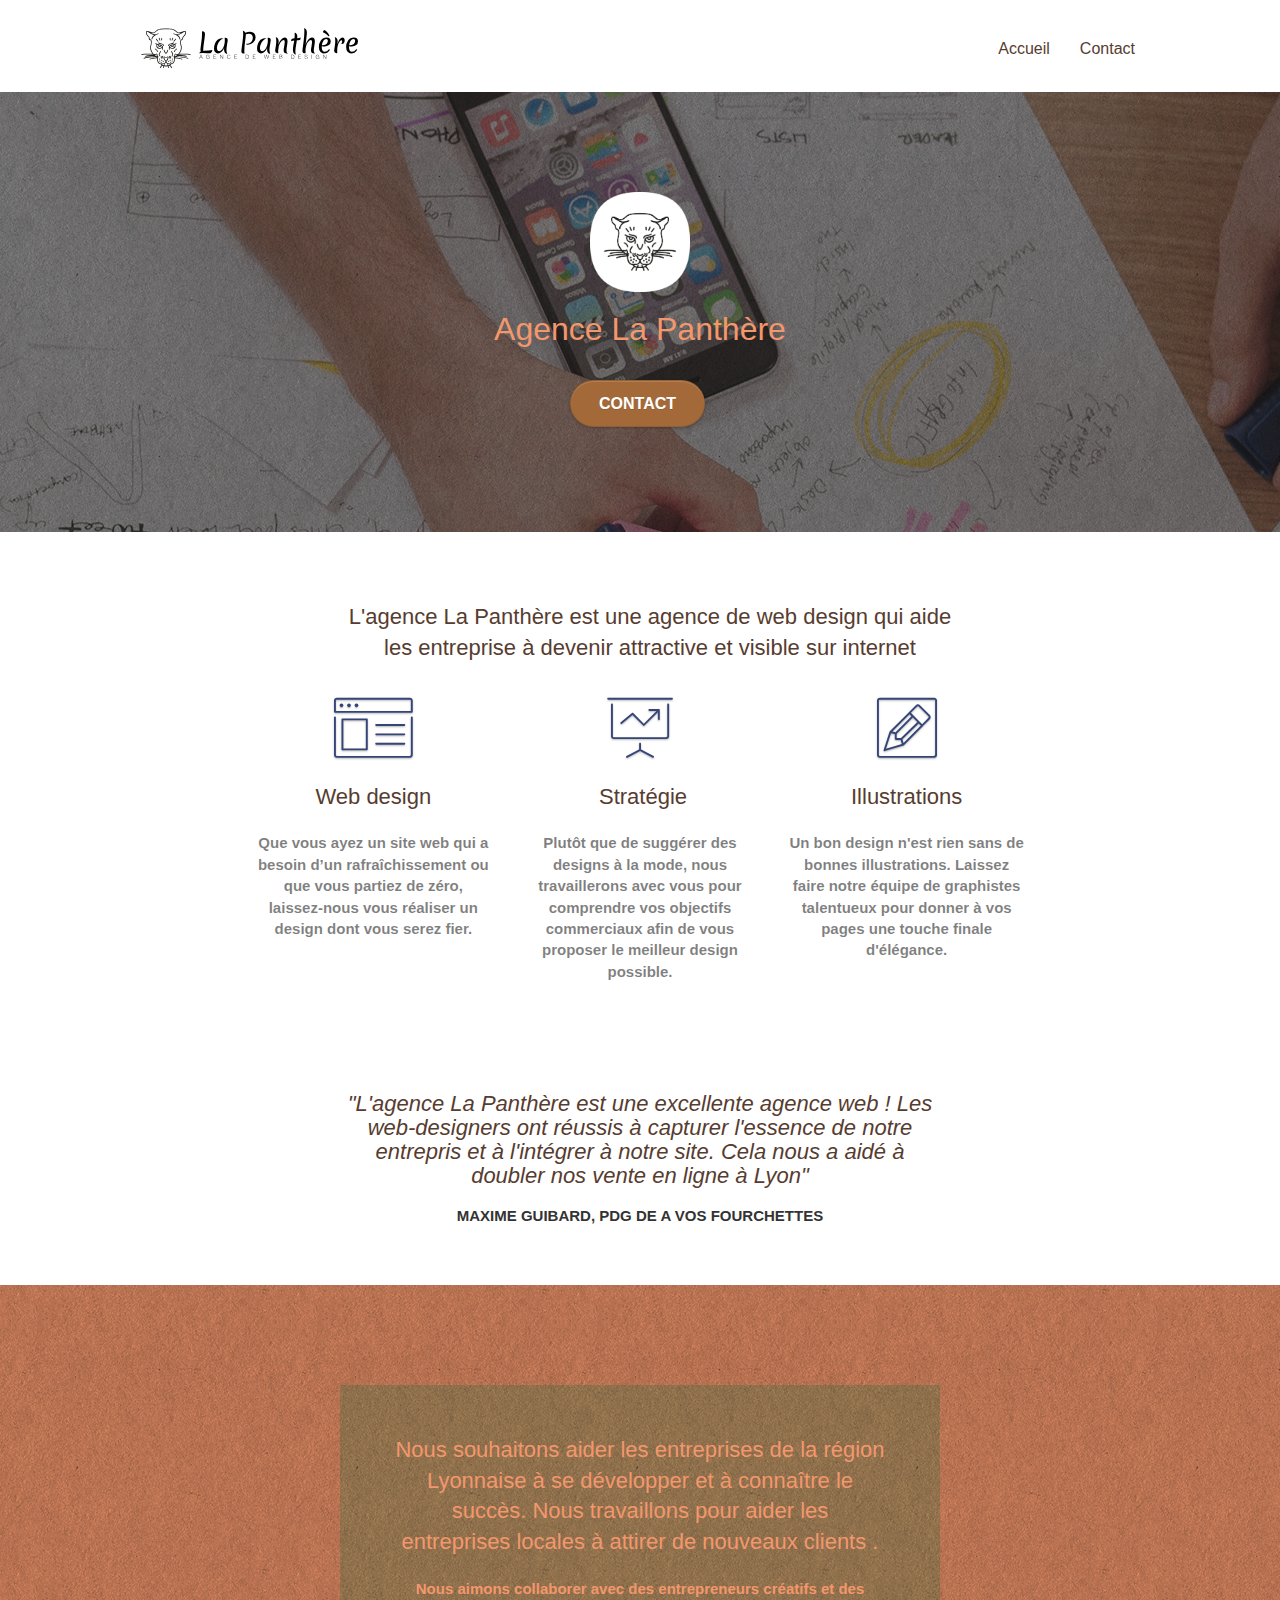
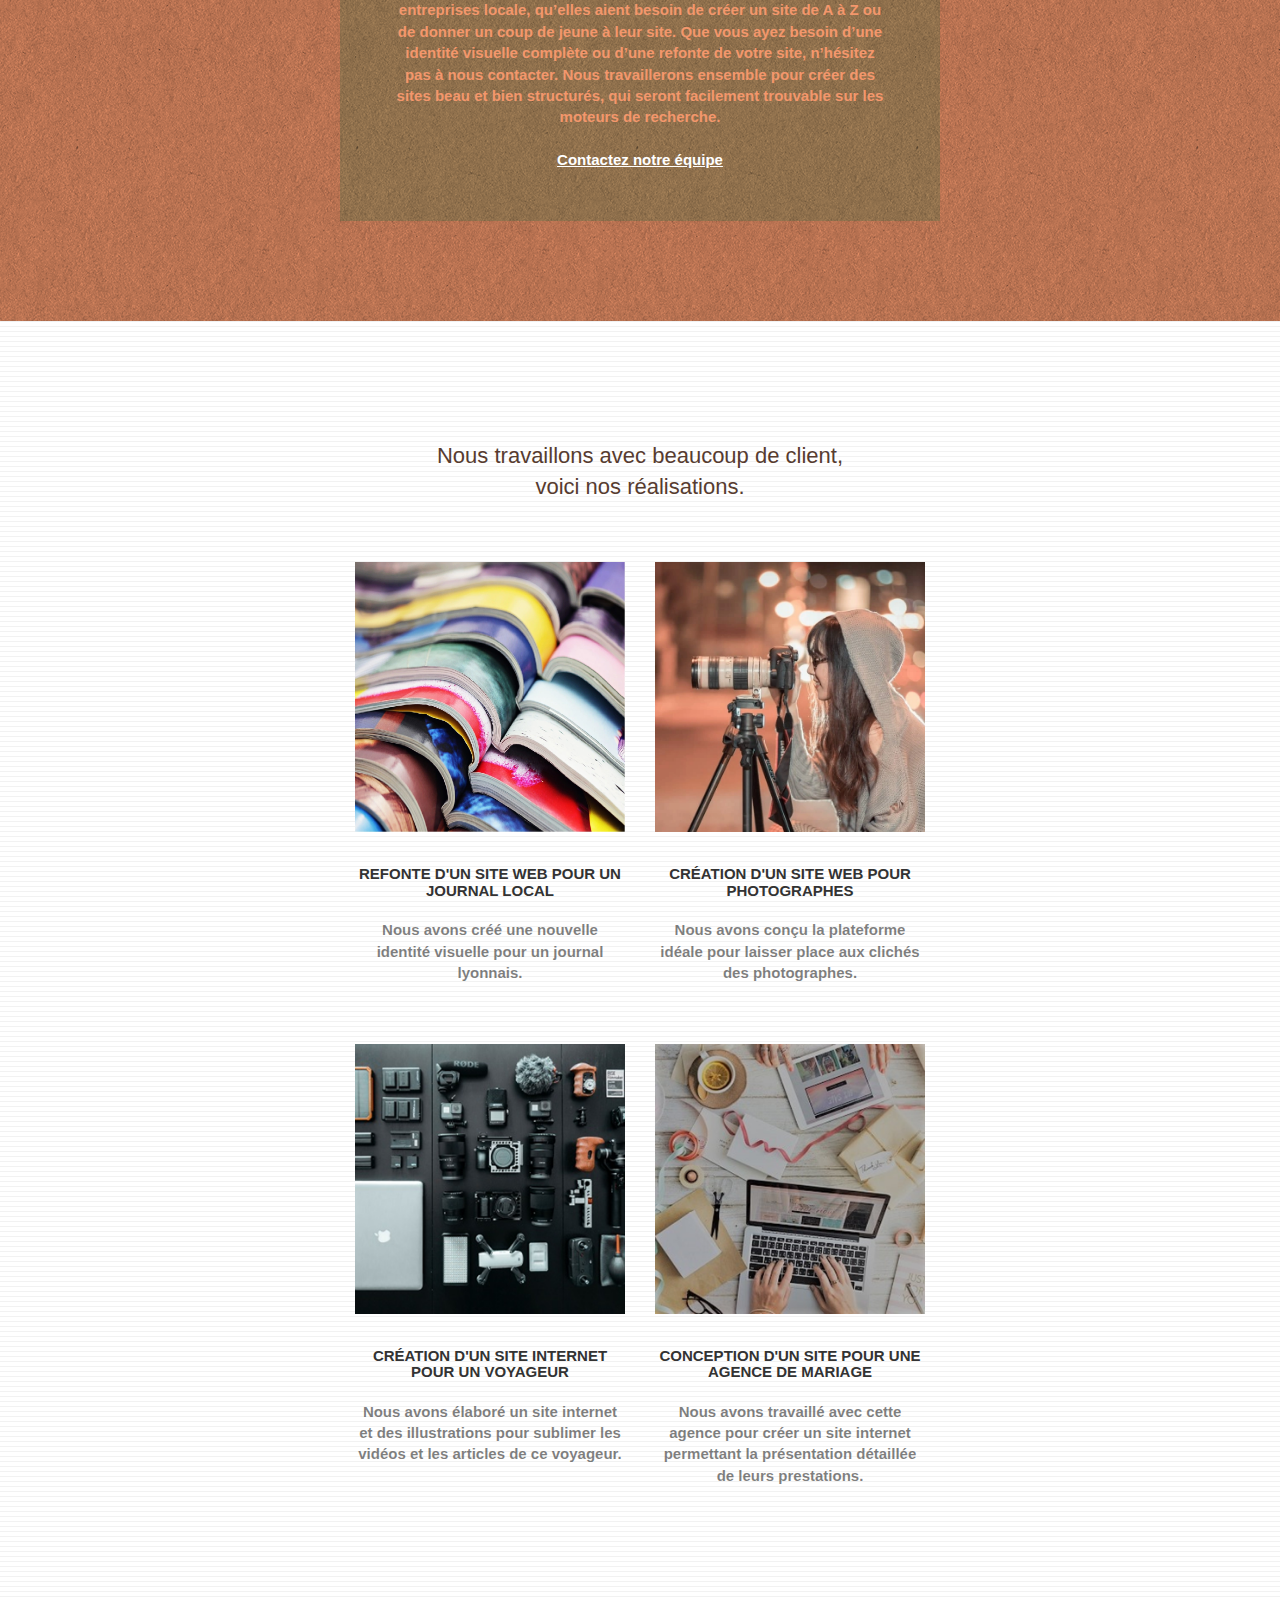
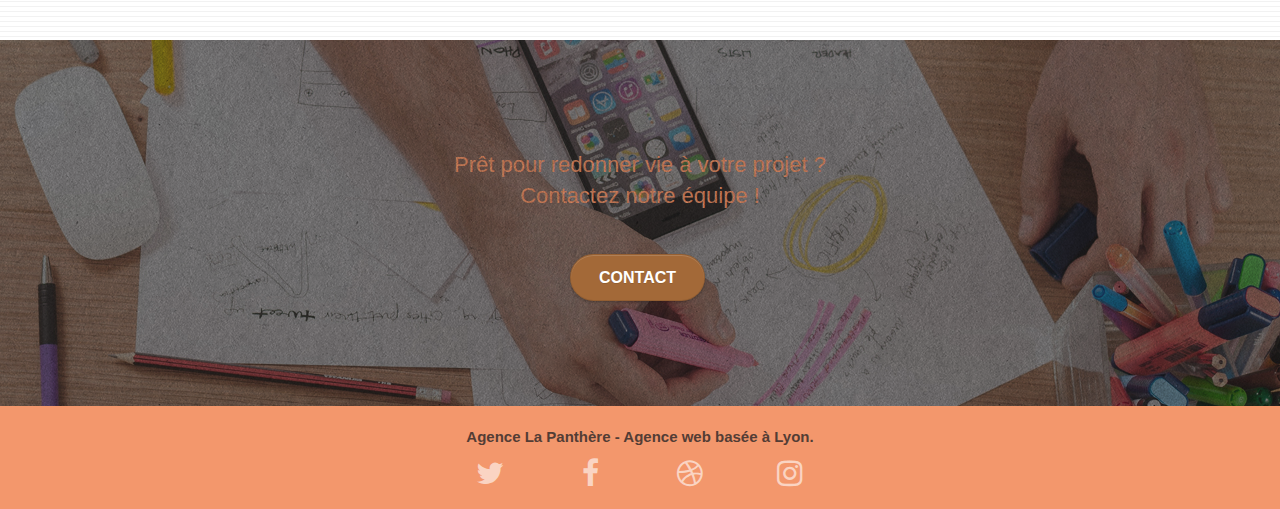
==== index.html @ 80988059 "first commit" ====
<!doctype html>
<html lang="fr">
<head>
    <meta charset="utf-8">
    <meta name="description" content="Nous somme une agence de web-design qui aide les entreprises à devenir attractive et visible sur Internet">
    <meta name="viewport" content="width=device-width, initial-scale=1.0, viewport-fit=cover">
    <link rel="shortcut icon" type="image/png" href="favicon.jpg">
    
	<link rel="stylesheet" type="text/css" href="./css/bootstrap.css">
	<link rel="stylesheet" type="text/css" href="style.min.css">
	<link rel="stylesheet" type="text/css" href="./css/font-awesome.min.css">
	<link rel="stylesheet" type="text/css" href="./css/et-line.css">
	
    
	<script src="./js/bootstrap.js"></script>
	<script src="./js/blocs.js"></script>
	<script src="./js/jquery.touchSwipe.js" defer></script>
	<script src="./js/gmaps.js"></script>

    <title>Page d'accueil</title>

    
<!-- Analytics -->
 
<!-- Analytics END -->
    
</head>
<body>
<!-- Principal conteneur -->
<div class="page-container">
    
<!-- bloc-0 -->
<nav>
<div class="bloc bgc-white l-bloc " id="bloc-0">
	<div class="container bloc-sm">

		<nav class="navbar row">
			<div class="navbar-header">
				<a class="navbar-brand" href="index.html"><img src="img/agence-la-panthere-monochrome.svg" alt="paris web design logo agence web meilleure agence" height="40" /></a>
				<button id="nav-toggle" type="button" class="ui-navbar-toggle navbar-toggle" data-toggle="collapse" data-target=".navbar-1">
					<span class="sr-only">Toggle navigation</span><span class="icon-bar"></span><span class="icon-bar"></span><span class="icon-bar"></span>
				</button>
			</div>
			<div class="collapse navbar-collapse navbar-1 special-dropdown-nav">
				<ul class="site-navigation nav navbar-nav">
					<li>
						<a href="index.html">Accueil</a>
					</li>
					<li>
					</li>
					<li>
						<a href="page2.html"> Contact </a>
					</li>
				</ul>
			</div>
		</nav>
	</div>
</div>
</nav>
<!-- bloc-0 END -->

<!-- bloc-1-presentation -->
<main>
	<header>
<div class="bloc bgc-dark-slate-blue bg-banniere d-bloc bg-t-edge bloc-bg-texture texture-paper b-parallax" id="bloc-1-hero">
	<div class="container bloc-lg">
		<div class="row tight-width-whitespace">
			<div class="col-sm-12">
				<img src="img/logo.png" class="center-block image-resize-mode" width="100" alt="Agence La Panthère, agence web paris, création logo paris" />
				<h1 class="text-center hero-bloc-text tc-white ">
					Agence La Panthère
				</h1>
				<div class="text-center">
					<a href="page2.html" class="btn btn-lg btn-clean btn-rd cta-hero btn-atomic-tangerine" id="cta-hero">Contact</a>
				</div>
			</div>
		</div>
	</div>
</div>
	</header>
<!-- bloc-1-presentation END -->

<!-- bloc-2-services -->
<section>
<div class="bloc bgc-white l-bloc" id="bloc-2-services">
	<div class="container bloc-md">
		<div class="row">
			<div class="col-sm-12 text-center">
				<h2 class="center"> L'agence La Panthère est une agence de web design qui aide <br> les entreprise à devenir attractive et visible sur internet</h2>
			</div>
		</div>
		<div class="row voffset-lg med-width-whitespace">
			<div class="col-sm-4">
				<div class="text-center">
					<span class="et-icon-browser sm-shadow icon-dark-slate-blue icons icon-lg"></span>
				</div>
				<h2 class="mg-md text-center">
					Web design
				</h2>
				<p class="text-center ">
					Que vous ayez un site web qui a besoin d&rsquo;un rafraîchissement ou que vous partiez de zéro, laissez-nous vous réaliser un design dont vous serez fier.
				</p>
			</div>
			<div class="col-sm-4">
				<div class="text-center">
					<span class="et-icon-presentation sm-shadow icon-dark-slate-blue icons icon-lg"></span>
				</div>
				<h2 class="mg-md text-center">
					&nbsp;Stratégie
				</h2>
				<p class="text-center ">
					Plutôt que de suggérer des designs à la mode, nous travaillerons avec vous pour comprendre vos objectifs commerciaux afin de vous proposer le meilleur design possible.<br>
				</p>
			</div>
			<div class="col-sm-4">
				<div class="text-center">
					<span class="et-icon-edit sm-shadow icon-dark-slate-blue icons icon-lg"></span>
				</div>
				<h2 class="mg-md text-center">
					Illustrations
				</h2>
				<p class="text-center ">
					Un bon design n'est rien sans de bonnes illustrations. Laissez faire notre équipe de graphistes talentueux pour donner à vos pages une touche finale d'élégance.
				</p>
			</div>
		</div>
		<div class="row voffset-lg voffset">
			<div class="col-xs-12 col-md-8 col-md-offset-2 text-center">
				<h2 class="italique"> "L'agence La Panthère est une excellente agence web ! Les <br> web-designers ont réussis à capturer l'essence de notre <br> entrepris et à l'intégrer à notre site. Cela nous a aidé à <br> doubler nos vente en ligne à Lyon" </h2>
				<h3> Maxime Guibard, PDG de A vos fourchettes</h3>

			</div>
		</div>
	</div>
</div>
</section>
<!-- bloc-2-services END -->

<!-- bloc-3-what-i-do -->
<section>
<div class="bloc tc-white bgc-atomic-tangerine bg-presentation d-bloc bloc-bg-texture texture-paper b-parallax" id="bloc-3-what-i-do">
	<div class="container bloc-lg">
		<div class="row tight-width-whitespace black-background">
			<div class="col-sm-12">
				<h2 class="mg-md text-center tc-white">
					Nous souhaitons aider les entreprises de la région Lyonnaise à se développer et à connaître le succès. Nous travaillons pour aider les entreprises locales à attirer de nouveaux clients .<br>
				</h2>
				<p class="text-center white">
					Nous aimons collaborer avec des entrepreneurs créatifs et des entreprises locale, qu’elles aient besoin de créer un site de A à Z ou de donner un coup de jeune à leur site. Que vous ayez besoin d’une identité visuelle complète ou d’une refonte de votre site, n’hésitez pas à nous contacter. Nous travaillerons ensemble pour créer des sites beau et bien structurés, qui seront facilement trouvable sur les moteurs de recherche. <br><br><a class="ltc-white bold-link" href="page2.html">Contactez notre équipe</a><br>
				</p>
			</div>
		</div>
	</div>
</div>
</section>
<!-- bloc-3-what-i-do END -->

<!-- bloc-4-portfolio -->
<section>
<div class="bloc bgc-white bg-lines-h2-bg bg-repeat l-bloc" id="bloc-4-portfolio">
	<div class="container bloc-lg">
		<div class="row">
			<div class="col-sm-12 text-center">
				<h2> Nous travaillons avec beaucoup de client, <br> voici nos réalisations.</h2>
			</div>
		</div>
		<div class="row tight-width-whitespace portfolio-row">
			<div class="col-sm-6">
				<a href="#" data-lightbox="img\webp\1.webp" data-gallery-id="gallery-1" data-caption="Refonte d'un site web pour un journal local" data-frame="snapshot-lb"><img src="img\webp\1.webp" alt="paris web design logo agence web meilleure agence et refonte site web journal" class="img-responsive portfolio-thumb" /></a>
				<h3 class="mg-md text-center">
					Refonte d'un site web pour un journal local
				</h3>
				<p class="text-center">
					Nous avons créé une nouvelle identité visuelle pour un journal lyonnais.
				</p>
			</div>
			<div class="col-sm-6">
				<a href="#" data-lightbox="img\webp\2.webp" data-gallery-id="gallery-1" data-caption="Création d'un site web pour photographes" data-frame="snapshot-lb"><img src="img\webp\2.webp" class="img-responsive portfolio-thumb" alt="paris web design logo agence web meilleure agence, Création d'un site web pour photographes" /></a>
				<h3 class="mg-md text-center">
					Création d'un site web pour photographes
				</h3>
				<p class="text-center">
					Nous avons conçu la plateforme idéale pour laisser place aux clichés des photographes.
				</p>
			</div>
		</div>
		<div class="row tight-width-whitespace portfolio-row">
			<div class="col-sm-6">
				<a href="#" data-lightbox="img\webp\3.webp" data-gallery-id="gallery-1" data-caption="Création d'un site internet pour un voyageur" data-frame="snapshot-lb"><img src="img\webp\3.webp" class="img-responsive portfolio-thumb" alt="paris web design logo agence web meilleure agence, Création d'un site web pour voyageur"/></a>
				<h3 class="mg-md text-center">
					Création d'un site internet pour un voyageur
				</h3>
				<p class="text-center">
					Nous avons élaboré un site internet et des illustrations pour sublimer les vidéos et les articles de ce voyageur.
				</p>
			</div>
			<div class="col-sm-6">
				<a href="#" data-lightbox="img\webp\4.webp" data-gallery-id="gallery-1" data-caption="Conception d'un site pour une agence de mariage" data-frame="snapshot-lb"><img src="img\webp\4.webp" class="img-responsive portfolio-thumb" alt="paris web design logo agence web meilleure agence, Création d'un site web pour agence de mariage" /></a>
				<h3 class="mg-md text-center">
					Conception d'un site pour une agence de mariage
				</h3>
				<p class="text-center">
					Nous avons travaillé avec cette agence pour créer un site internet permettant la présentation détaillée de leurs prestations.
				</p>
			</div>
		</div>
	</div>
</div>
</section>
<!-- bloc-4-portfolio END -->

<!-- bloc-5-cta -->
<section>
<div class="bloc bgc-dark-slate-blue bg-banniere d-bloc bloc-bg-texture texture-paper" id="bloc-5-cta">
	<div class="container bloc-lg">
		<div class="row">
			<h2 class="mg-md text-center tc-white">
				Prêt pour redonner vie à votre projet ?<br>Contactez notre équipe !
			</h2>
			<div class="col-sm-12 text-center">
				<a href="page2.html" class="btn btn-atomic-tangerine btn-clean btn-rd btn-lg cta-hero">Contact</a>
			</div>
		</div>
	</div>
</div>
</section>
</main>
<!-- bloc-5-cta END -->

<!-- Footer - bloc-8 -->
<footer>
<div class="bloc bgc-atomic-tangerine d-bloc" id="bloc-8">
	<div class="container bloc-sm">
		<div class="row">
			<div class="col-sm-12">
				<p class="text-center opium">
					Agence La Panthère - Agence web basée à Lyon.<br>
				</p>
				<div class="row row-no-gutters social">
					<div class="col-sm-3">
						<div class="text-center">
							<a class="social" aria-label="Rejoignez nous sur Twitter" href="index.html"><span class="fa fa-twitter icon-md"> </span></a>
						</div>
					</div>
					<div class="col-sm-3">
						<div class="text-center">
							<a class="social" aria-label="Rejoignez nous sur Facebook" href="index.html"><span class="fa fa-facebook icon-md"> </span></a>
						</div>
					</div>
					<div class="col-sm-3">
						<div class="text-center">
							<a class="social" aria-label="Rejoignez nous sur Dribble" href="index.html"><span class="fa fa-dribbble icon-md"></span></a>
						</div>
					</div>
					<div class="col-sm-3">
						<div class="text-center">
							<a class="social" aria-label="Rejoignez nous sur Instagram" href="index.html"><span class="fa fa-instagram icon-md"></span></a>

						</div>
					</div>
				</div>

			</div>
		</div>
	</div>
</div>
</footer>
<!-- Footer - bloc-8 END -->

</div>
<!-- Principal conteneur END -->
    

</body>
</html>
---- style.min.css ----
::placeholder{color:#000;padding-top:5px}body{margin:0;padding:0;background:#fff;overflow-x:hidden;-webkit-font-smoothing:antialiased;-moz-osx-font-smoothing:grayscale}a,button{transition:all .3s ease-in-out;outline:0!important}a:hover{text-decoration:none;cursor:pointer}#page-loading-blocs-notifaction{position:fixed;top:0;bottom:0;width:100%;z-index:100000;background:#fff url("img/pageload-spinner.gif") no-repeat center center}.italique{font-style:italic;line-height:2.4rem}.bloc{width:100%;clear:both;background:50% 50% no-repeat;padding:0 50px;-webkit-background-size:cover;-moz-background-size:cover;-o-background-size:cover;background-size:cover;position:relative}.bloc .container{padding-left:0;padding-right:0}.bloc-lg{padding:100px 50px}.bloc-md{padding:50px}.bloc-sm{padding:20px 50px}.bg-b-edge,.bg-bl-edge,.bg-br-edge,.bg-center,.bg-l-edge,.bg-r-edge,.bg-repeat,.bg-t-edge,.bg-tl-edge,.bg-tr-edge{-webkit-background-size:auto!important;-moz-background-size:auto!important;-o-background-size:auto!important;background-size:auto!important}.bg-repeat{background:repeat}.bg-t-edge{background:top no-repeat}.bloc-bg-texture::before{content:"";background-size:2px 2px;position:absolute;top:0;bottom:0;left:0;right:0}.texture-paper::before{background:url("img/texture-paper.png");background-size:280px 280px}.b-parallax{background-attachment:fixed}.d-bloc{color:rgba(255,255,255,.7)}.d-bloc button:hover{color:rgba(255,255,255,.9)}.d-bloc .icon-round,.d-bloc .icon-rounded,.d-bloc .icon-semi-rounded-a,.d-bloc .icon-semi-rounded-b,.d-bloc .icon-square{border-color:rgba(255,255,255,.9)}.d-bloc .divider-h span{border-color:rgba(255,255,255,.2)}.d-bloc .a-btn,.d-bloc .navbar a,.d-bloc .navbar-brand,.d-bloc a .icon-lg,.d-bloc a .icon-md,.d-bloc a .icon-sm,.d-bloc a .icon-xl,.d-bloc h1 a,.d-bloc h2 a,.d-bloc h3 a,.d-bloc h4 a,.d-bloc h5 a,.d-bloc h6 a,.d-bloc p a{color:rgba(255,255,255,.6)}.d-bloc .a-btn:hover,.d-bloc .navbar a:hover,.d-bloc .navbar-brand:hover,.d-bloc a:hover .icon-lg,.d-bloc a:hover .icon-md,.d-bloc a:hover .icon-sm,.d-bloc a:hover .icon-xl,.d-bloc h1 a:hover,.d-bloc h2 a:hover,.d-bloc h3 a:hover,.d-bloc h4 a:hover,.d-bloc h5 a:hover,.d-bloc h6 a:hover,.d-bloc p a:hover{color:#fff}.d-bloc .navbar-toggle .icon-bar{background:#fff}.d-bloc .btn-wire,.d-bloc .btn-wire:hover{color:#fff;border-color:#fff}.d-bloc .panel{color:rgba(0,0,0,.5)}.d-bloc .panel button:hover{color:rgba(0,0,0,.7)}.d-bloc .panel icon{border-color:rgba(0,0,0,.7)}.d-bloc .panel .divider-h span{border-color:rgba(0,0,0,.1)}.d-bloc .panel .a-btn{color:rgba(0,0,0,.6)}.d-bloc .panel .a-btn:hover{color:#000}.d-bloc .panel .btn-wire,.d-bloc .panel .btn-wire:hover{color:rgba(0,0,0,.7);border-color:rgba(0,0,0,.3)}.d-bloc .panel,.l-bloc{color:rgba(0,0,0,.5)}.d-bloc .panel button:hover,.l-bloc button:hover{color:rgba(0,0,0,.7)}.l-bloc .icon-round,.l-bloc .icon-rounded,.l-bloc .icon-semi-rounded-a,.l-bloc .icon-semi-rounded-b,.l-bloc .icon-square{border-color:rgba(0,0,0,.7)}.d-bloc .panel .divider-h span,.l-bloc .divider-h span{border-color:rgba(0,0,0,.1)}.d-bloc .panel .a-btn,.l-bloc .a-btn,.l-bloc .navbar a,.l-bloc .navbar-brand,.l-bloc a .icon-lg,.l-bloc a .icon-md,.l-bloc a .icon-sm,.l-bloc a .icon-xl,.l-bloc h1 a,.l-bloc h2 a,.l-bloc h3 a,.l-bloc h4 a,.l-bloc h5 a,.l-bloc h6 a,.l-bloc p a{color:rgba(0,0,0,.6)}.d-bloc .panel .a-btn:hover,.l-bloc .a-btn:hover,.l-bloc .navbar a:hover,.l-bloc .navbar-brand:hover,.l-bloc a:hover .icon-lg,.l-bloc a:hover .icon-md,.l-bloc a:hover .icon-sm,.l-bloc a:hover .icon-xl,.l-bloc h1 a:hover,.l-bloc h2 a:hover,.l-bloc h3 a:hover,.l-bloc h4 a:hover,.l-bloc h5 a:hover,.l-bloc h6 a:hover,.l-bloc p a:hover{color:#000}.l-bloc .navbar-toggle .icon-bar{color:rgba(0,0,0,.6)}.d-bloc .panel .btn-wire,.d-bloc .panel .btn-wire:hover,.l-bloc .btn-wire,.l-bloc .btn-wire:hover{color:rgba(0,0,0,.7);border-color:rgba(0,0,0,.3)}.voffset{margin-top:30px}.voffset-lg{margin-top:80px}.row-no-gutters{margin-right:0;margin-left:0}.row.row-no-gutters>[class*=" col-"],.row.row-no-gutters>[class^=col-]{padding-right:0;padding-left:0}#bloc-1-hero h1{font-size:32px}.navbar{margin-bottom:0;z-index:1}.navbar-brand{height:auto;padding:3px 15px;font-size:25px;font-weight:400;font-weight:600;line-height:44px}.navbar-brand img{max-height:200px;margin:0 5px 0 0;display:inline}.navbar-brand img[src$=svg]{min-width:100px}.nav-center .navbar-brand img{margin:0}.navbar .nav{padding-top:2px;margin-right:-16px;float:right;z-index:1}.nav>li{float:left;margin-top:4px;font-size:16px}.navbar-nav .open .dropdown-menu>li>a{text-align:inherit}.nav>li a:focus,.nav>li a:hover{background:0 0}.navbar-toggle{margin:10px 10px 0 0;border:0}.navbar-toggle:hover{background:0 0!important}.navbar-toggle .icon-bar{background-color:rgba(0,0,0,.5);width:26px}.nav-invert .navbar .nav{float:left}.nav-invert .navbar-brand,.nav-invert .navbar-header{float:right;position:relative;z-index:2}@media (min-width:768px){.site-navigation{position:absolute;top:50%;right:20px;transform:translate(0,-50%);-webkit-transform:translateY(-50%)}.nav>li .dropdown-menu a,.nav>li .dropdown-menu a:hover{color:#484848}.nav-invert .site-navigation{left:0;right:0}.nav-center{text-align:center}.nav-center .navbar-header{width:100%}.nav-center .nav>li,.nav-center .navbar-brand,.nav-center .navbar-header{float:none;display:inline-block}.nav-center .site-navigation{position:relative;width:100%;right:0;margin-right:0;margin-top:20px}.nav-center.mini-nav .navbar-toggle{float:none;margin:10px auto 0}}.nav>li>.dropdown a{background:0 0!important;display:block;padding:14px 15px}nav .caret{margin:0 5px}.dropdown-menu .dropdown-menu{top:-8px;left:100%}.dropdown-menu .dropmenu-flow-right{top:100%;left:0;margin-left:-1px;border-top-left-radius:0;border-top-right-radius:0}.dropdown-menu .dropdown span{border:4px solid #000;border-top-color:transparent;border-right-color:transparent;border-bottom-color:transparent;margin:6px -5px 0 0!important;float:right}.mg-md{margin-top:10px;margin-bottom:20px}.mg-lg{margin-top:10px;margin-bottom:40px}.btn{margin:0 5px 5px 0}.btn.pull-right{margin:0 0 5px 5px}.btn-d,.btn-d:focus,.btn-d:hover{color:#fff;background:rgba(0,0,0,.3)}button{outline:0!important}.btn-rd{border-radius:40px}.btn-clean{border:1px solid rgba(0,0,0,.08);border-bottom-color:rgba(0,0,0,.1);text-shadow:0 1px 0 rgba(0,0,1,.1);box-shadow:0 1px 3px rgba(0,0,1,.25),inset 0 1px 0 0 rgba(255,255,255,.15)}.icon-md{font-size:30px!important}.icon-lg{font-size:60px!important}.sm-shadow{text-shadow:0 1px 2px rgba(0,0,0,.3)}.panel-sq,.panel-sq .panel-footer,.panel-sq .panel-heading{border-radius:0}.panel-rd{border-radius:30px}.panel-rd .panel-heading{border-radius:29px 29px 0 0}.panel-rd .panel-footer{border-radius:0 0 29px 29px}.form-control{border-color:rgba(0,0,0,.1);box-shadow:none}.scrollToTop{width:40px;height:40px;position:fixed;bottom:20px;right:20px;opacity:0;z-index:500;transition:all .3s ease-in-out}.scrollToTop span{margin-top:6px}.showScrollTop{font-size:14px;opacity:1}a[data-lightbox]{position:relative;display:block;text-align:center}a[data-lightbox]:hover::before{content:"+";font-family:HelveticaNeue-Light,"Helvetica Neue Light","Helvetica Neue",Helvetica,Arial;font-size:32px;width:50px;height:50px;margin-left:-25px;border-radius:50%;background:rgba(0,0,0,.6);color:#fff;font-weight:100;z-index:1;position:absolute;top:50%;transform:translateY(-50%);-webkit-transform:translateY(-50%)}a[data-lightbox]:hover img{opacity:.6;-webkit-animation-fill-mode:none;animation-fill-mode:none}#lightbox-modal{display:flex;align-items:center}#lightbox-modal .modal-dialog{width:90%;max-width:900px;margin:0 auto 0}#lightbox-modal .modal-dialog img{max-height:90vh;margin:0 auto}.lightbox-caption{padding:20px;color:#fff;background:rgba(0,0,0,.5);position:absolute;left:15px;right:15px;bottom:5px}.close-lightbox{color:#fff;font-size:30px;position:absolute;top:20px;right:20px;z-index:20;background:rgba(0,0,0,.5);border:none;line-height:30px;padding:0 9px 5px;opacity:.3}.close-lightbox:hover,.next-lightbox:hover,.prev-lightbox:hover{opacity:1;color:#fff}.next-lightbox,.prev-lightbox{font-size:20px;color:rgba(255,255,255,.9);background:rgba(0,0,0,.5);transition:all .2s ease-in-out;position:absolute;top:45%;z-index:1;opacity:.4}.next-lightbox{padding:6px 8px 1px 13px;right:25px}.prev-lightbox{padding:6px 13px 1px 10px;left:25px}.snapshot-lb .modal-body{padding-bottom:45px}.snapshot-lb .lightbox-caption{padding:0;color:rgba(0,0,0,.5);background:0 0}.btn,a,h1,h2,h3,h4,h5,h6,label{font-family:helvetica;font-weight:400;color:#573c30!important}.container{max-width:1000px}.hero-bloc-text{font-size:38px}.hero-bloc-text-sub{font-size:36px}.statement-bloc-text{line-height:26px;font-style:italic;font-size:20px;text-align:center;font-weight:lighter;max-width:520px;margin:auto auto auto auto}p{font-size:1.5rem;font-weight:700}.center{display:block;text-align:center;margin-left:2rem}.tight-width-whitespace{max-width:600px;margin:auto auto auto auto}.h1{font-size:20px;font-family:"Open Sans"}.cta-hero{margin-top:22px;color:#fff!important;text-transform:uppercase;padding:12px 28px 12px 28px;font-size:16px;font-weight:700}.social{max-width:400px;margin:auto auto auto auto}h2{font-size:22px;line-height:1.4em}h3{font-size:15px;text-transform:uppercase;font-weight:700;color:#333!important}.med-width-whitespace{max-width:800px;margin:auto auto auto auto;box-shadow:0 0 0 #000}h1{color:#333!important}h4{color:#333!important}.icons{margin-bottom:14px;margin-top:24px}.opium{color:#533d35!important}.portfolio-thumb{margin-bottom:24px}.portfolio-row{margin-bottom:44px;margin-top:50px}.avatar{box-shadow:0 4px 9px rgba(0,0,0,.3)}.black-background{background-color:rgba(165,147,99,.7);padding:40px 40px 40px 40px}.bold-link{font-weight:900;text-decoration:underline!important}.bgc-white{background-color:#fff}.bgc-dark-slate-blue{background-color:#364577}.bgc-atomic-tangerine{background-color:#f3976c}.tc-white{color:#f3976c!important}.btn-atomic-tangerine{background:#a36938;color:#fff!important}.btn-atomic-tangerine:hover{background:#c27956!important;color:#fff!important}.ltc-white{color:#fff!important}.ltc-white:hover{color:#ccc!important}.ltc-atomic-tangerine{color:#f3976c!important}.ltc-atomic-tangerine:hover{color:#c27956!important}.icon-dark-slate-blue{color:#364577!important;border-color:#364577!important}.bg-dots-bg{background-image:url("img/dots-bg.png")}.bg-lines-h2-bg{background-image:url("img/lines-h2-bg.png")}.bg-banniere{background-image:url("img/agence-la-panthere.jpg")}.bg-presentation{background-image:url("img/image-de-presentation.bmp")}@media (max-width:1024px){.bloc{padding-left:20px;padding-right:20px}.bloc-tile-2.full-width-bloc .container,.bloc-tile-3.full-width-bloc .container,.bloc-tile-4.full-width-bloc .container,.bloc.full-width-bloc{padding-left:0;padding-right:0}}@media (max-width:992px) and (min-width:768px){.navbar .nav{max-width:80%}.nav-center.navbar .nav{max-width:100%}}@media only screen and (min-width:768px) and (max-width:1024px) and (orientation:landscape){.b-parallax{background-attachment:scroll}}@media only screen and (min-width:1024px) and (max-width:1366px) and (-webkit-min-device-pixel-ratio:1.5){.b-parallax{background-attachment:scroll}}@media (max-width:991px){.container{width:100%}.b-parallax{background-attachment:scroll}#hero-bloc,.page-container{overflow-x:hidden;position:relative}.bloc-group,.bloc-group .bloc{display:block;width:100%}.bloc-fill-screen .fill-bloc-bottom-edge,.bloc-fill-screen .fill-bloc-top-edge{padding:0 20px}}@media (max-width:767px){.page-container{overflow-x:hidden;position:relative}#disqus_thread,h1,h2,h3,h4,h5,h6,p{padding-left:10px!important;padding-right:10px!important}.b-parallax{background-attachment:scroll}.navbar .nav{padding-top:0;border-top:1px solid rgba(0,0,0,.2);float:none!important}.navbar.row{margin-left:0;margin-right:0}.site-navigation{position:inherit;transform:none;-webkit-transform:none;-ms-transform:none}.nav>li{margin-top:0;border-bottom:1px solid rgba(0,0,0,.1);background:rgba(0,0,0,.05);text-align:left;padding-left:15px;width:100%}.nav>li:hover{background:rgba(0,0,0,.08)}.dropdown .dropdown a .caret{float:none;margin:5px 0 0 10px!important;border:4px solid #000;border-bottom-color:transparent;border-right-color:transparent;border-left-color:transparent}#hero-bloc .navbar .nav{background:rgba(0,0,0,.8)}#hero-bloc .navbar .nav a{color:rgba(255,255,255,.6)}.hero{padding:50px 0}.hero-nav{left:-1px;right:-1px}.navbar-collapse{padding:0;overflow-x:hidden;-webkit-box-shadow:none;box-shadow:none}.navbar-brand img{max-height:40px;width:auto}.nav-invert .navbar-header{float:none;width:100%}.nav-invert .navbar-toggle{float:left;margin-left:10px}.bloc{padding-left:0;padding-right:0}.bloc-lg,.bloc-xl,.bloc-xxl{padding:40px 0}.bloc-md,.bloc-sm{padding-left:0;padding-right:0}.bloc-fill-screen .fill-bloc-bottom-edge,.bloc-fill-screen .fill-bloc-top-edge,.bloc-tile-2 .container,.bloc-tile-3 .container,.bloc-tile-4 .container{padding-left:0;padding-right:0}.a-block{padding:0 10px}.btn-dwn{display:none}.voffset{margin-top:5px}.voffset-md{margin-top:20px}.voffset-lg{margin-top:30px}form{padding:5px}.close-lightbox{display:inline-block}.blocsapp-device-iphone5{background-size:216px 425px;padding-top:60px;width:216px;height:425px}.blocsapp-device-iphone5 img{width:180px;height:320px}}@media (max-width:400px){.bloc{padding-left:0;padding-right:0}}@media (max-width:767px){.bloc-mob-center-text{text-align:center}}
---- css/et-line.css ----
@font-face {
    font-family: et-line;
    src: url(../fonts/et-line.eot);
    src: url(../fonts/et-line.eot?#iefix) format('embedded-opentype'), url(../fonts/et-line.woff) format('woff'), url(../fonts/et-line.ttf) format('truetype'), url(../fonts/et-line.svg#et-line) format('svg');
    font-weight: 400;
    font-style: normal
}

.et-icon-adjustments,
.et-icon-alarmclock,
.et-icon-anchor,
.et-icon-aperture,
.et-icon-attachment,
.et-icon-bargraph,
.et-icon-basket,
.et-icon-beaker,
.et-icon-bike,
.et-icon-book-open,
.et-icon-briefcase,
.et-icon-browser,
.et-icon-calendar,
.et-icon-camera,
.et-icon-caution,
.et-icon-chat,
.et-icon-circle-compass,
.et-icon-clipboard,
.et-icon-clock,
.et-icon-cloud,
.et-icon-compass,
.et-icon-desktop,
.et-icon-dial,
.et-icon-document,
.et-icon-documents,
.et-icon-download,
.et-icon-dribbble,
.et-icon-edit,
.et-icon-envelope,
.et-icon-expand,
.et-icon-facebook,
.et-icon-flag,
.et-icon-focus,
.et-icon-gears,
.et-icon-genius,
.et-icon-gift,
.et-icon-global,
.et-icon-globe,
.et-icon-googleplus,
.et-icon-grid,
.et-icon-happy,
.et-icon-hazardous,
.et-icon-heart,
.et-icon-hotairballoon,
.et-icon-hourglass,
.et-icon-key,
.et-icon-laptop,
.et-icon-layers,
.et-icon-lifesaver,
.et-icon-lightbulb,
.et-icon-linegraph,
.et-icon-linkedin,
.et-icon-lock,
.et-icon-magnifying-glass,
.et-icon-map,
.et-icon-map-pin,
.et-icon-megaphone,
.et-icon-mic,
.et-icon-mobile,
.et-icon-newspaper,
.et-icon-notebook,
.et-icon-paintbrush,
.et-icon-paperclip,
.et-icon-pencil,
.et-icon-phone,
.et-icon-picture,
.et-icon-pictures,
.et-icon-piechart,
.et-icon-presentation,
.et-icon-pricetags,
.et-icon-printer,
.et-icon-profile-female,
.et-icon-profile-male,
.et-icon-puzzle,
.et-icon-quote,
.et-icon-recycle,
.et-icon-refresh,
.et-icon-ribbon,
.et-icon-rss,
.et-icon-sad,
.et-icon-scissors,
.et-icon-scope,
.et-icon-search,
.et-icon-shield,
.et-icon-speedometer,
.et-icon-strategy,
.et-icon-streetsign,
.et-icon-tablet,
.et-icon-target,
.et-icon-telescope,
.et-icon-toolbox,
.et-icon-tools,
.et-icon-tools-2,
.et-icon-trophy,
.et-icon-tumblr,
.et-icon-twitter,
.et-icon-upload,
.et-icon-video,
.et-icon-wallet,
.et-icon-wine {
    font-family: et-line;
    speak: none;
    font-style: normal;
    font-weight: 400;
    font-variant: normal;
    text-transform: none;
    line-height: 1;
    -webkit-font-smoothing: antialiased;
    -moz-osx-font-smoothing: grayscale;
    display: inline-block
}

.et-icon-mobile:before {
    content: "\e000"
}

.et-icon-laptop:before {
    content: "\e001"
}

.et-icon-desktop:before {
    content: "\e002"
}

.et-icon-tablet:before {
    content: "\e003"
}

.et-icon-phone:before {
    content: "\e004"
}

.et-icon-document:before {
    content: "\e005"
}

.et-icon-documents:before {
    content: "\e006"
}

.et-icon-search:before {
    content: "\e007"
}

.et-icon-clipboard:before {
    content: "\e008"
}

.et-icon-newspaper:before {
    content: "\e009"
}

.et-icon-notebook:before {
    content: "\e00a"
}

.et-icon-book-open:before {
    content: "\e00b"
}

.et-icon-browser:before {
    content: "\e00c"
}

.et-icon-calendar:before {
    content: "\e00d"
}

.et-icon-presentation:before {
    content: "\e00e"
}

.et-icon-picture:before {
    content: "\e00f"
}

.et-icon-pictures:before {
    content: "\e010"
}

.et-icon-video:before {
    content: "\e011"
}

.et-icon-camera:before {
    content: "\e012"
}

.et-icon-printer:before {
    content: "\e013"
}

.et-icon-toolbox:before {
    content: "\e014"
}

.et-icon-briefcase:before {
    content: "\e015"
}

.et-icon-wallet:before {
    content: "\e016"
}

.et-icon-gift:before {
    content: "\e017"
}

.et-icon-bargraph:before {
    content: "\e018"
}

.et-icon-grid:before {
    content: "\e019"
}

.et-icon-expand:before {
    content: "\e01a"
}

.et-icon-focus:before {
    content: "\e01b"
}

.et-icon-edit:before {
    content: "\e01c"
}

.et-icon-adjustments:before {
    content: "\e01d"
}

.et-icon-ribbon:before {
    content: "\e01e"
}

.et-icon-hourglass:before {
    content: "\e01f"
}

.et-icon-lock:before {
    content: "\e020"
}

.et-icon-megaphone:before {
    content: "\e021"
}

.et-icon-shield:before {
    content: "\e022"
}

.et-icon-trophy:before {
    content: "\e023"
}

.et-icon-flag:before {
    content: "\e024"
}

.et-icon-map:before {
    content: "\e025"
}

.et-icon-puzzle:before {
    content: "\e026"
}

.et-icon-basket:before {
    content: "\e027"
}

.et-icon-envelope:before {
    content: "\e028"
}

.et-icon-streetsign:before {
    content: "\e029"
}

.et-icon-telescope:before {
    content: "\e02a"
}

.et-icon-gears:before {
    content: "\e02b"
}

.et-icon-key:before {
    content: "\e02c"
}

.et-icon-paperclip:before {
    content: "\e02d"
}

.et-icon-attachment:before {
    content: "\e02e"
}

.et-icon-pricetags:before {
    content: "\e02f"
}

.et-icon-lightbulb:before {
    content: "\e030"
}

.et-icon-layers:before {
    content: "\e031"
}

.et-icon-pencil:before {
    content: "\e032"
}

.et-icon-tools:before {
    content: "\e033"
}

.et-icon-tools-2:before {
    content: "\e034"
}

.et-icon-scissors:before {
    content: "\e035"
}

.et-icon-paintbrush:before {
    content: "\e036"
}

.et-icon-magnifying-glass:before {
    content: "\e037"
}

.et-icon-circle-compass:before {
    content: "\e038"
}

.et-icon-linegraph:before {
    content: "\e039"
}

.et-icon-mic:before {
    content: "\e03a"
}

.et-icon-strategy:before {
    content: "\e03b"
}

.et-icon-beaker:before {
    content: "\e03c"
}

.et-icon-caution:before {
    content: "\e03d"
}

.et-icon-recycle:before {
    content: "\e03e"
}

.et-icon-anchor:before {
    content: "\e03f"
}

.et-icon-profile-male:before {
    content: "\e040"
}

.et-icon-profile-female:before {
    content: "\e041"
}

.et-icon-bike:before {
    content: "\e042"
}

.et-icon-wine:before {
    content: "\e043"
}

.et-icon-hotairballoon:before {
    content: "\e044"
}

.et-icon-globe:before {
    content: "\e045"
}

.et-icon-genius:before {
    content: "\e046"
}

.et-icon-map-pin:before {
    content: "\e047"
}

.et-icon-dial:before {
    content: "\e048"
}

.et-icon-chat:before {
    content: "\e049"
}

.et-icon-heart:before {
    content: "\e04a"
}

.et-icon-cloud:before {
    content: "\e04b"
}

.et-icon-upload:before {
    content: "\e04c"
}

.et-icon-download:before {
    content: "\e04d"
}

.et-icon-target:before {
    content: "\e04e"
}

.et-icon-hazardous:before {
    content: "\e04f"
}

.et-icon-piechart:before {
    content: "\e050"
}

.et-icon-speedometer:before {
    content: "\e051"
}

.et-icon-global:before {
    content: "\e052"
}

.et-icon-compass:before {
    content: "\e053"
}

.et-icon-lifesaver:before {
    content: "\e054"
}

.et-icon-clock:before {
    content: "\e055"
}

.et-icon-aperture:before {
    content: "\e056"
}

.et-icon-quote:before {
    content: "\e057"
}

.et-icon-scope:before {
    content: "\e058"
}

.et-icon-alarmclock:before {
    content: "\e059"
}

.et-icon-refresh:before {
    content: "\e05a"
}

.et-icon-happy:before {
    content: "\e05b"
}

.et-icon-sad:before {
    content: "\e05c"
}

.et-icon-facebook:before {
    content: "\e05d"
}

.et-icon-twitter:before {
    content: "\e05e"
}

.et-icon-googleplus:before {
    content: "\e05f"
}

.et-icon-rss:before {
    content: "\e060"
}

.et-icon-tumblr:before {
    content: "\e061"
}

.et-icon-linkedin:before {
    content: "\e062"
}

.et-icon-dribbble:before {
    content: "\e063"
}
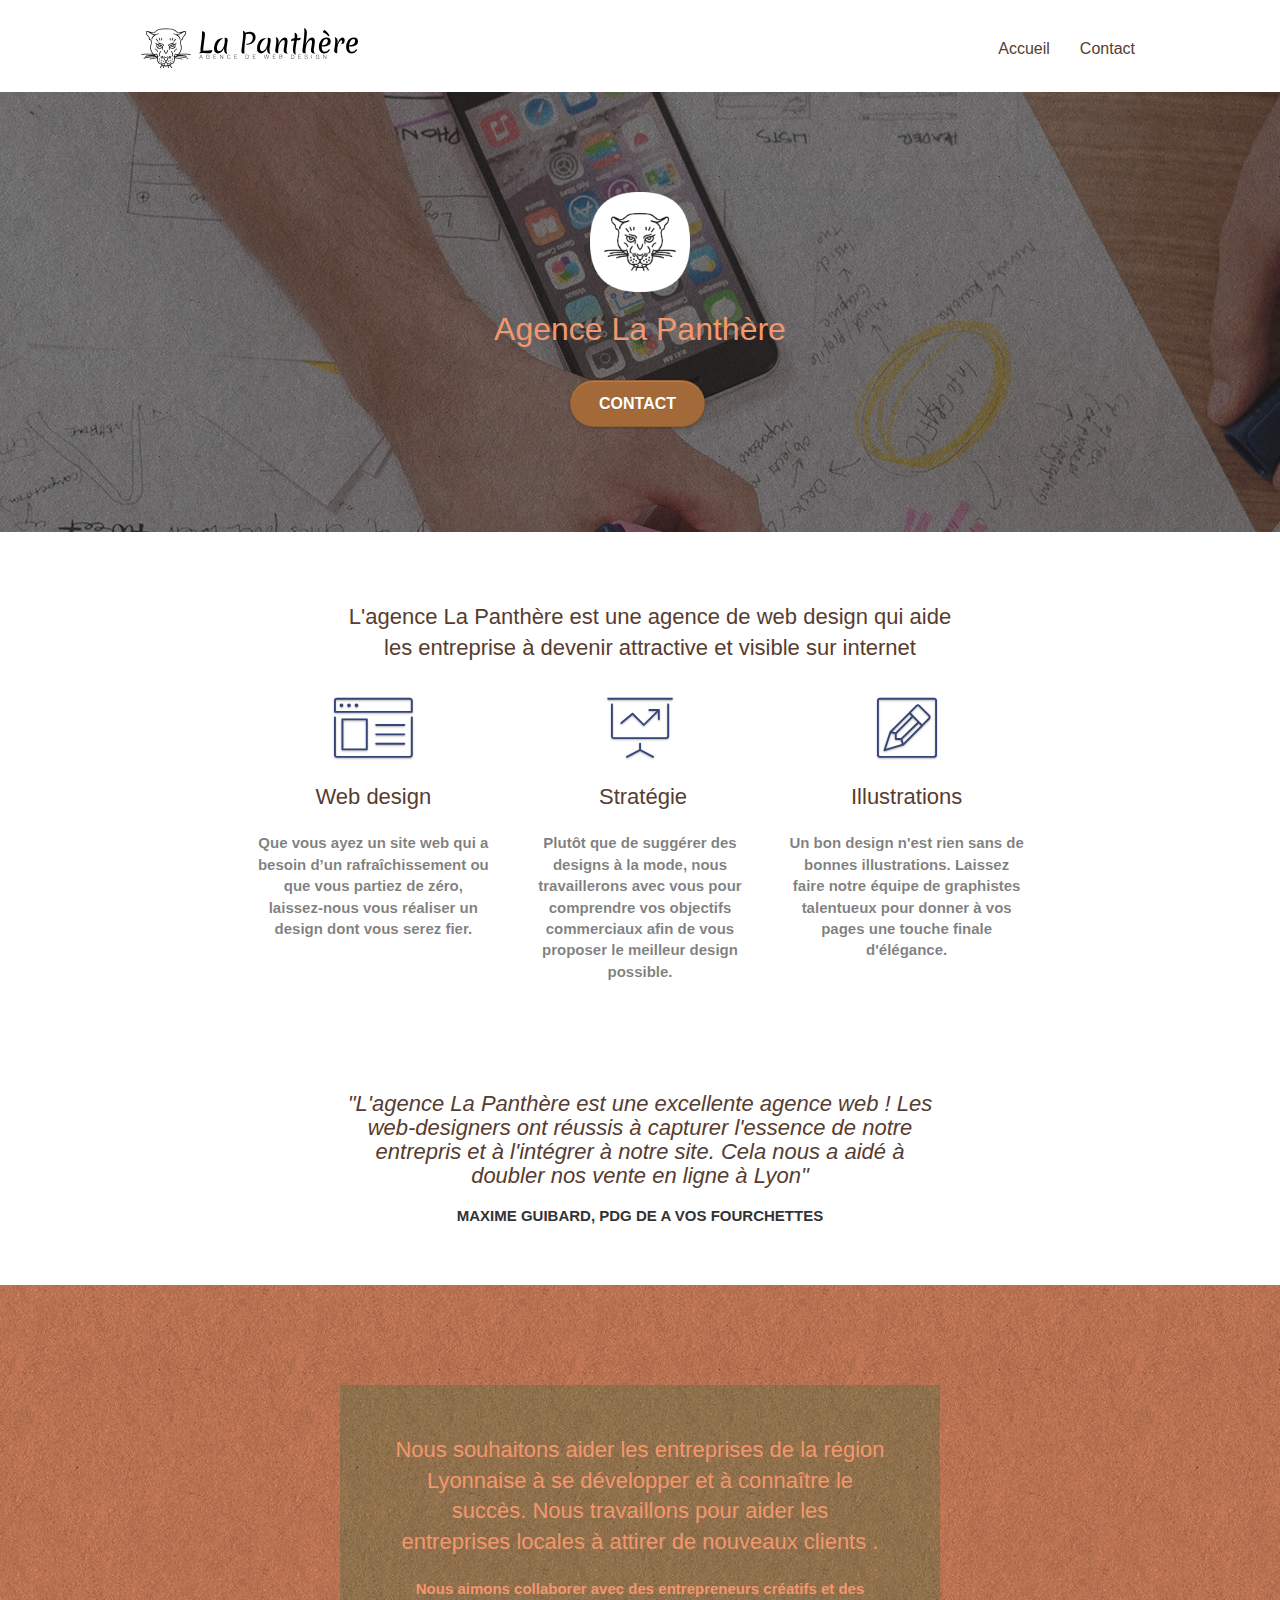
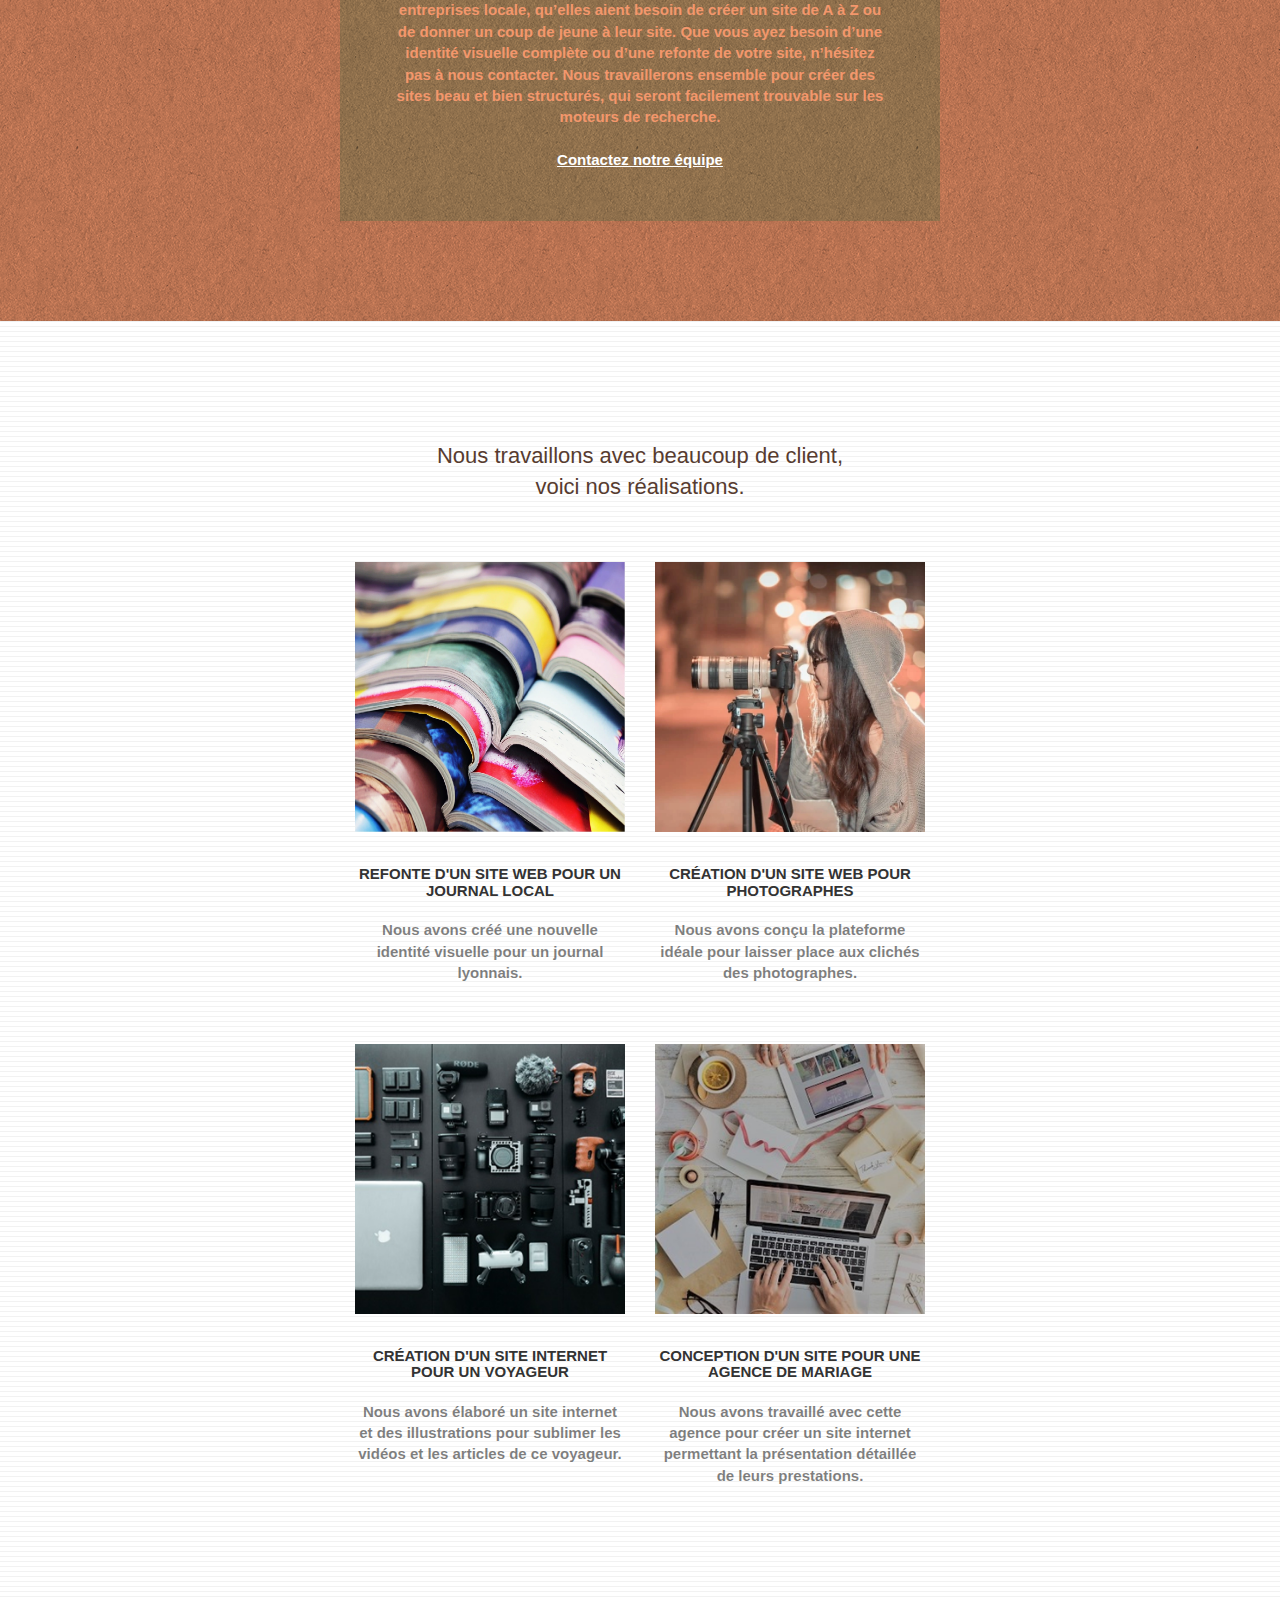
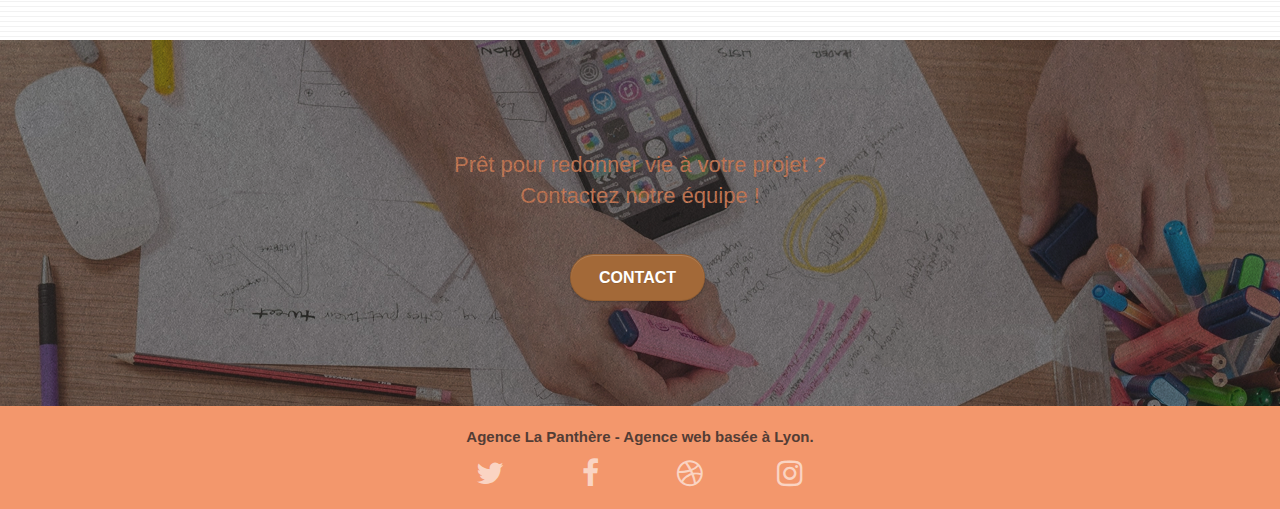
==== commit 14e9e165: "ajoute de bootstrap minifier + rajouter dans le head" ====
--- a/index.html
+++ b/index.html
@@ -6,7 +6,7 @@
     <meta name="viewport" content="width=device-width, initial-scale=1.0, viewport-fit=cover">
     <link rel="shortcut icon" type="image/png" href="favicon.jpg">
     
-	<link rel="stylesheet" type="text/css" href="./css/bootstrap.css">
+	<link rel="stylesheet" type="text/css" href="./css/bootstrap.min.css">
 	<link rel="stylesheet" type="text/css" href="style.min.css">
 	<link rel="stylesheet" type="text/css" href="./css/font-awesome.min.css">
 	<link rel="stylesheet" type="text/css" href="./css/et-line.css">
@@ -166,7 +166,7 @@
 		</div>
 		<div class="row tight-width-whitespace portfolio-row">
 			<div class="col-sm-6">
-				<a href="#" data-lightbox="img\webp\1.webp" data-gallery-id="gallery-1" data-caption="Refonte d'un site web pour un journal local" data-frame="snapshot-lb"><img src="img\webp\1.webp" alt="paris web design logo agence web meilleure agence et refonte site web journal" class="img-responsive portfolio-thumb" /></a>
+				<a href="#" data-lightbox="img\webp\1.webp" data-gallery-id="gallery-1" data-caption="Refonte d'un site web pour un journal local" data-frame="snapshot-lb"><img src="img/webp/1.webp" alt="paris web design logo agence web meilleure agence et refonte site web journal" class="img-responsive portfolio-thumb" /></a>
 				<h3 class="mg-md text-center">
 					Refonte d'un site web pour un journal local
 				</h3>
@@ -175,7 +175,7 @@
 				</p>
 			</div>
 			<div class="col-sm-6">
-				<a href="#" data-lightbox="img\webp\2.webp" data-gallery-id="gallery-1" data-caption="Création d'un site web pour photographes" data-frame="snapshot-lb"><img src="img\webp\2.webp" class="img-responsive portfolio-thumb" alt="paris web design logo agence web meilleure agence, Création d'un site web pour photographes" /></a>
+				<a href="#" data-lightbox="img\webp\2.webp" data-gallery-id="gallery-1" data-caption="Création d'un site web pour photographes" data-frame="snapshot-lb"><img src="img/webp/2.webp" class="img-responsive portfolio-thumb" alt="paris web design logo agence web meilleure agence, Création d'un site web pour photographes" /></a>
 				<h3 class="mg-md text-center">
 					Création d'un site web pour photographes
 				</h3>
@@ -186,7 +186,7 @@
 		</div>
 		<div class="row tight-width-whitespace portfolio-row">
 			<div class="col-sm-6">
-				<a href="#" data-lightbox="img\webp\3.webp" data-gallery-id="gallery-1" data-caption="Création d'un site internet pour un voyageur" data-frame="snapshot-lb"><img src="img\webp\3.webp" class="img-responsive portfolio-thumb" alt="paris web design logo agence web meilleure agence, Création d'un site web pour voyageur"/></a>
+				<a href="#" data-lightbox="img\webp\3.webp" data-gallery-id="gallery-1" data-caption="Création d'un site internet pour un voyageur" data-frame="snapshot-lb"><img src="img/webp/3.webp" class="img-responsive portfolio-thumb" alt="paris web design logo agence web meilleure agence, Création d'un site web pour voyageur"/></a>
 				<h3 class="mg-md text-center">
 					Création d'un site internet pour un voyageur
 				</h3>
@@ -195,7 +195,7 @@
 				</p>
 			</div>
 			<div class="col-sm-6">
-				<a href="#" data-lightbox="img\webp\4.webp" data-gallery-id="gallery-1" data-caption="Conception d'un site pour une agence de mariage" data-frame="snapshot-lb"><img src="img\webp\4.webp" class="img-responsive portfolio-thumb" alt="paris web design logo agence web meilleure agence, Création d'un site web pour agence de mariage" /></a>
+				<a href="#" data-lightbox="img\webp\4.webp" data-gallery-id="gallery-1" data-caption="Conception d'un site pour une agence de mariage" data-frame="snapshot-lb"><img src="img/webp/4.webp" class="img-responsive portfolio-thumb" alt="paris web design logo agence web meilleure agence, Création d'un site web pour agence de mariage" /></a>
 				<h3 class="mg-md text-center">
 					Conception d'un site pour une agence de mariage
 				</h3>
--- a/style.min.css
+++ b/style.min.css
@@ -1 +1 @@
-::placeholder{color:#000;padding-top:5px}body{margin:0;padding:0;background:#fff;overflow-x:hidden;-webkit-font-smoothing:antialiased;-moz-osx-font-smoothing:grayscale}a,button{transition:all .3s ease-in-out;outline:0!important}a:hover{text-decoration:none;cursor:pointer}#page-loading-blocs-notifaction{position:fixed;top:0;bottom:0;width:100%;z-index:100000;background:#fff url("img/pageload-spinner.gif") no-repeat center center}.italique{font-style:italic;line-height:2.4rem}.bloc{width:100%;clear:both;background:50% 50% no-repeat;padding:0 50px;-webkit-background-size:cover;-moz-background-size:cover;-o-background-size:cover;background-size:cover;position:relative}.bloc .container{padding-left:0;padding-right:0}.bloc-lg{padding:100px 50px}.bloc-md{padding:50px}.bloc-sm{padding:20px 50px}.bg-b-edge,.bg-bl-edge,.bg-br-edge,.bg-center,.bg-l-edge,.bg-r-edge,.bg-repeat,.bg-t-edge,.bg-tl-edge,.bg-tr-edge{-webkit-background-size:auto!important;-moz-background-size:auto!important;-o-background-size:auto!important;background-size:auto!important}.bg-repeat{background:repeat}.bg-t-edge{background:top no-repeat}.bloc-bg-texture::before{content:"";background-size:2px 2px;position:absolute;top:0;bottom:0;left:0;right:0}.texture-paper::before{background:url("img/texture-paper.png");background-size:280px 280px}.b-parallax{background-attachment:fixed}.d-bloc{color:rgba(255,255,255,.7)}.d-bloc button:hover{color:rgba(255,255,255,.9)}.d-bloc .icon-round,.d-bloc .icon-rounded,.d-bloc .icon-semi-rounded-a,.d-bloc .icon-semi-rounded-b,.d-bloc .icon-square{border-color:rgba(255,255,255,.9)}.d-bloc .divider-h span{border-color:rgba(255,255,255,.2)}.d-bloc .a-btn,.d-bloc .navbar a,.d-bloc .navbar-brand,.d-bloc a .icon-lg,.d-bloc a .icon-md,.d-bloc a .icon-sm,.d-bloc a .icon-xl,.d-bloc h1 a,.d-bloc h2 a,.d-bloc h3 a,.d-bloc h4 a,.d-bloc h5 a,.d-bloc h6 a,.d-bloc p a{color:rgba(255,255,255,.6)}.d-bloc .a-btn:hover,.d-bloc .navbar a:hover,.d-bloc .navbar-brand:hover,.d-bloc a:hover .icon-lg,.d-bloc a:hover .icon-md,.d-bloc a:hover .icon-sm,.d-bloc a:hover .icon-xl,.d-bloc h1 a:hover,.d-bloc h2 a:hover,.d-bloc h3 a:hover,.d-bloc h4 a:hover,.d-bloc h5 a:hover,.d-bloc h6 a:hover,.d-bloc p a:hover{color:#fff}.d-bloc .navbar-toggle .icon-bar{background:#fff}.d-bloc .btn-wire,.d-bloc .btn-wire:hover{color:#fff;border-color:#fff}.d-bloc .panel{color:rgba(0,0,0,.5)}.d-bloc .panel button:hover{color:rgba(0,0,0,.7)}.d-bloc .panel icon{border-color:rgba(0,0,0,.7)}.d-bloc .panel .divider-h span{border-color:rgba(0,0,0,.1)}.d-bloc .panel .a-btn{color:rgba(0,0,0,.6)}.d-bloc .panel .a-btn:hover{color:#000}.d-bloc .panel .btn-wire,.d-bloc .panel .btn-wire:hover{color:rgba(0,0,0,.7);border-color:rgba(0,0,0,.3)}.d-bloc .panel,.l-bloc{color:rgba(0,0,0,.5)}.d-bloc .panel button:hover,.l-bloc button:hover{color:rgba(0,0,0,.7)}.l-bloc .icon-round,.l-bloc .icon-rounded,.l-bloc .icon-semi-rounded-a,.l-bloc .icon-semi-rounded-b,.l-bloc .icon-square{border-color:rgba(0,0,0,.7)}.d-bloc .panel .divider-h span,.l-bloc .divider-h span{border-color:rgba(0,0,0,.1)}.d-bloc .panel .a-btn,.l-bloc .a-btn,.l-bloc .navbar a,.l-bloc .navbar-brand,.l-bloc a .icon-lg,.l-bloc a .icon-md,.l-bloc a .icon-sm,.l-bloc a .icon-xl,.l-bloc h1 a,.l-bloc h2 a,.l-bloc h3 a,.l-bloc h4 a,.l-bloc h5 a,.l-bloc h6 a,.l-bloc p a{color:rgba(0,0,0,.6)}.d-bloc .panel .a-btn:hover,.l-bloc .a-btn:hover,.l-bloc .navbar a:hover,.l-bloc .navbar-brand:hover,.l-bloc a:hover .icon-lg,.l-bloc a:hover .icon-md,.l-bloc a:hover .icon-sm,.l-bloc a:hover .icon-xl,.l-bloc h1 a:hover,.l-bloc h2 a:hover,.l-bloc h3 a:hover,.l-bloc h4 a:hover,.l-bloc h5 a:hover,.l-bloc h6 a:hover,.l-bloc p a:hover{color:#000}.l-bloc .navbar-toggle .icon-bar{color:rgba(0,0,0,.6)}.d-bloc .panel .btn-wire,.d-bloc .panel .btn-wire:hover,.l-bloc .btn-wire,.l-bloc .btn-wire:hover{color:rgba(0,0,0,.7);border-color:rgba(0,0,0,.3)}.voffset{margin-top:30px}.voffset-lg{margin-top:80px}.row-no-gutters{margin-right:0;margin-left:0}.row.row-no-gutters>[class*=" col-"],.row.row-no-gutters>[class^=col-]{padding-right:0;padding-left:0}#bloc-1-hero h1{font-size:32px}.navbar{margin-bottom:0;z-index:1}.navbar-brand{height:auto;padding:3px 15px;font-size:25px;font-weight:400;font-weight:600;line-height:44px}.navbar-brand img{max-height:200px;margin:0 5px 0 0;display:inline}.navbar-brand img[src$=svg]{min-width:100px}.nav-center .navbar-brand img{margin:0}.navbar .nav{padding-top:2px;margin-right:-16px;float:right;z-index:1}.nav>li{float:left;margin-top:4px;font-size:16px}.navbar-nav .open .dropdown-menu>li>a{text-align:inherit}.nav>li a:focus,.nav>li a:hover{background:0 0}.navbar-toggle{margin:10px 10px 0 0;border:0}.navbar-toggle:hover{background:0 0!important}.navbar-toggle .icon-bar{background-color:rgba(0,0,0,.5);width:26px}.nav-invert .navbar .nav{float:left}.nav-invert .navbar-brand,.nav-invert .navbar-header{float:right;position:relative;z-index:2}@media (min-width:768px){.site-navigation{position:absolute;top:50%;right:20px;transform:translate(0,-50%);-webkit-transform:translateY(-50%)}.nav>li .dropdown-menu a,.nav>li .dropdown-menu a:hover{color:#484848}.nav-invert .site-navigation{left:0;right:0}.nav-center{text-align:center}.nav-center .navbar-header{width:100%}.nav-center .nav>li,.nav-center .navbar-brand,.nav-center .navbar-header{float:none;display:inline-block}.nav-center .site-navigation{position:relative;width:100%;right:0;margin-right:0;margin-top:20px}.nav-center.mini-nav .navbar-toggle{float:none;margin:10px auto 0}}.nav>li>.dropdown a{background:0 0!important;display:block;padding:14px 15px}nav .caret{margin:0 5px}.dropdown-menu .dropdown-menu{top:-8px;left:100%}.dropdown-menu .dropmenu-flow-right{top:100%;left:0;margin-left:-1px;border-top-left-radius:0;border-top-right-radius:0}.dropdown-menu .dropdown span{border:4px solid #000;border-top-color:transparent;border-right-color:transparent;border-bottom-color:transparent;margin:6px -5px 0 0!important;float:right}.mg-md{margin-top:10px;margin-bottom:20px}.mg-lg{margin-top:10px;margin-bottom:40px}.btn{margin:0 5px 5px 0}.btn.pull-right{margin:0 0 5px 5px}.btn-d,.btn-d:focus,.btn-d:hover{color:#fff;background:rgba(0,0,0,.3)}button{outline:0!important}.btn-rd{border-radius:40px}.btn-clean{border:1px solid rgba(0,0,0,.08);border-bottom-color:rgba(0,0,0,.1);text-shadow:0 1px 0 rgba(0,0,1,.1);box-shadow:0 1px 3px rgba(0,0,1,.25),inset 0 1px 0 0 rgba(255,255,255,.15)}.icon-md{font-size:30px!important}.icon-lg{font-size:60px!important}.sm-shadow{text-shadow:0 1px 2px rgba(0,0,0,.3)}.panel-sq,.panel-sq .panel-footer,.panel-sq .panel-heading{border-radius:0}.panel-rd{border-radius:30px}.panel-rd .panel-heading{border-radius:29px 29px 0 0}.panel-rd .panel-footer{border-radius:0 0 29px 29px}.form-control{border-color:rgba(0,0,0,.1);box-shadow:none}.scrollToTop{width:40px;height:40px;position:fixed;bottom:20px;right:20px;opacity:0;z-index:500;transition:all .3s ease-in-out}.scrollToTop span{margin-top:6px}.showScrollTop{font-size:14px;opacity:1}a[data-lightbox]{position:relative;display:block;text-align:center}a[data-lightbox]:hover::before{content:"+";font-family:HelveticaNeue-Light,"Helvetica Neue Light","Helvetica Neue",Helvetica,Arial;font-size:32px;width:50px;height:50px;margin-left:-25px;border-radius:50%;background:rgba(0,0,0,.6);color:#fff;font-weight:100;z-index:1;position:absolute;top:50%;transform:translateY(-50%);-webkit-transform:translateY(-50%)}a[data-lightbox]:hover img{opacity:.6;-webkit-animation-fill-mode:none;animation-fill-mode:none}#lightbox-modal{display:flex;align-items:center}#lightbox-modal .modal-dialog{width:90%;max-width:900px;margin:0 auto 0}#lightbox-modal .modal-dialog img{max-height:90vh;margin:0 auto}.lightbox-caption{padding:20px;color:#fff;background:rgba(0,0,0,.5);position:absolute;left:15px;right:15px;bottom:5px}.close-lightbox{color:#fff;font-size:30px;position:absolute;top:20px;right:20px;z-index:20;background:rgba(0,0,0,.5);border:none;line-height:30px;padding:0 9px 5px;opacity:.3}.close-lightbox:hover,.next-lightbox:hover,.prev-lightbox:hover{opacity:1;color:#fff}.next-lightbox,.prev-lightbox{font-size:20px;color:rgba(255,255,255,.9);background:rgba(0,0,0,.5);transition:all .2s ease-in-out;position:absolute;top:45%;z-index:1;opacity:.4}.next-lightbox{padding:6px 8px 1px 13px;right:25px}.prev-lightbox{padding:6px 13px 1px 10px;left:25px}.snapshot-lb .modal-body{padding-bottom:45px}.snapshot-lb .lightbox-caption{padding:0;color:rgba(0,0,0,.5);background:0 0}.btn,a,h1,h2,h3,h4,h5,h6,label{font-family:helvetica;font-weight:400;color:#573c30!important}.container{max-width:1000px}.hero-bloc-text{font-size:38px}.hero-bloc-text-sub{font-size:36px}.statement-bloc-text{line-height:26px;font-style:italic;font-size:20px;text-align:center;font-weight:lighter;max-width:520px;margin:auto auto auto auto}p{font-size:1.5rem;font-weight:700}.center{display:block;text-align:center;margin-left:2rem}.tight-width-whitespace{max-width:600px;margin:auto auto auto auto}.h1{font-size:20px;font-family:"Open Sans"}.cta-hero{margin-top:22px;color:#fff!important;text-transform:uppercase;padding:12px 28px 12px 28px;font-size:16px;font-weight:700}.social{max-width:400px;margin:auto auto auto auto}h2{font-size:22px;line-height:1.4em}h3{font-size:15px;text-transform:uppercase;font-weight:700;color:#333!important}.med-width-whitespace{max-width:800px;margin:auto auto auto auto;box-shadow:0 0 0 #000}h1{color:#333!important}h4{color:#333!important}.icons{margin-bottom:14px;margin-top:24px}.opium{color:#533d35!important}.portfolio-thumb{margin-bottom:24px}.portfolio-row{margin-bottom:44px;margin-top:50px}.avatar{box-shadow:0 4px 9px rgba(0,0,0,.3)}.black-background{background-color:rgba(165,147,99,.7);padding:40px 40px 40px 40px}.bold-link{font-weight:900;text-decoration:underline!important}.bgc-white{background-color:#fff}.bgc-dark-slate-blue{background-color:#364577}.bgc-atomic-tangerine{background-color:#f3976c}.tc-white{color:#f3976c!important}.btn-atomic-tangerine{background:#a36938;color:#fff!important}.btn-atomic-tangerine:hover{background:#c27956!important;color:#fff!important}.ltc-white{color:#fff!important}.ltc-white:hover{color:#ccc!important}.ltc-atomic-tangerine{color:#f3976c!important}.ltc-atomic-tangerine:hover{color:#c27956!important}.icon-dark-slate-blue{color:#364577!important;border-color:#364577!important}.bg-dots-bg{background-image:url("img/dots-bg.png")}.bg-lines-h2-bg{background-image:url("img/lines-h2-bg.png")}.bg-banniere{background-image:url("img/agence-la-panthere.jpg")}.bg-presentation{background-image:url("img/image-de-presentation.bmp")}@media (max-width:1024px){.bloc{padding-left:20px;padding-right:20px}.bloc-tile-2.full-width-bloc .container,.bloc-tile-3.full-width-bloc .container,.bloc-tile-4.full-width-bloc .container,.bloc.full-width-bloc{padding-left:0;padding-right:0}}@media (max-width:992px) and (min-width:768px){.navbar .nav{max-width:80%}.nav-center.navbar .nav{max-width:100%}}@media only screen and (min-width:768px) and (max-width:1024px) and (orientation:landscape){.b-parallax{background-attachment:scroll}}@media only screen and (min-width:1024px) and (max-width:1366px) and (-webkit-min-device-pixel-ratio:1.5){.b-parallax{background-attachment:scroll}}@media (max-width:991px){.container{width:100%}.b-parallax{background-attachment:scroll}#hero-bloc,.page-container{overflow-x:hidden;position:relative}.bloc-group,.bloc-group .bloc{display:block;width:100%}.bloc-fill-screen .fill-bloc-bottom-edge,.bloc-fill-screen .fill-bloc-top-edge{padding:0 20px}}@media (max-width:767px){.page-container{overflow-x:hidden;position:relative}#disqus_thread,h1,h2,h3,h4,h5,h6,p{padding-left:10px!important;padding-right:10px!important}.b-parallax{background-attachment:scroll}.navbar .nav{padding-top:0;border-top:1px solid rgba(0,0,0,.2);float:none!important}.navbar.row{margin-left:0;margin-right:0}.site-navigation{position:inherit;transform:none;-webkit-transform:none;-ms-transform:none}.nav>li{margin-top:0;border-bottom:1px solid rgba(0,0,0,.1);background:rgba(0,0,0,.05);text-align:left;padding-left:15px;width:100%}.nav>li:hover{background:rgba(0,0,0,.08)}.dropdown .dropdown a .caret{float:none;margin:5px 0 0 10px!important;border:4px solid #000;border-bottom-color:transparent;border-right-color:transparent;border-left-color:transparent}#hero-bloc .navbar .nav{background:rgba(0,0,0,.8)}#hero-bloc .navbar .nav a{color:rgba(255,255,255,.6)}.hero{padding:50px 0}.hero-nav{left:-1px;right:-1px}.navbar-collapse{padding:0;overflow-x:hidden;-webkit-box-shadow:none;box-shadow:none}.navbar-brand img{max-height:40px;width:auto}.nav-invert .navbar-header{float:none;width:100%}.nav-invert .navbar-toggle{float:left;margin-left:10px}.bloc{padding-left:0;padding-right:0}.bloc-lg,.bloc-xl,.bloc-xxl{padding:40px 0}.bloc-md,.bloc-sm{padding-left:0;padding-right:0}.bloc-fill-screen .fill-bloc-bottom-edge,.bloc-fill-screen .fill-bloc-top-edge,.bloc-tile-2 .container,.bloc-tile-3 .container,.bloc-tile-4 .container{padding-left:0;padding-right:0}.a-block{padding:0 10px}.btn-dwn{display:none}.voffset{margin-top:5px}.voffset-md{margin-top:20px}.voffset-lg{margin-top:30px}form{padding:5px}.close-lightbox{display:inline-block}.blocsapp-device-iphone5{background-size:216px 425px;padding-top:60px;width:216px;height:425px}.blocsapp-device-iphone5 img{width:180px;height:320px}}@media (max-width:400px){.bloc{padding-left:0;padding-right:0}}@media (max-width:767px){.bloc-mob-center-text{text-align:center}}+::placeholder{color:#000;padding-top:5px;font-size:.9rem}body{margin:0;padding:0;background:#fff;overflow-x:hidden;-webkit-font-smoothing:antialiased;-moz-osx-font-smoothing:grayscale}a,button{transition:all .3s ease-in-out;outline:0!important}a:hover{text-decoration:none;cursor:pointer}#page-loading-blocs-notifaction{position:fixed;top:0;bottom:0;width:100%;z-index:100000;background:#fff url("img/pageload-spinner.gif") no-repeat center center}.italique{font-style:italic;line-height:2.4rem}.bloc{width:100%;clear:both;background:50% 50% no-repeat;padding:0 50px;-webkit-background-size:cover;-moz-background-size:cover;-o-background-size:cover;background-size:cover;position:relative}.bloc .container{padding-left:0;padding-right:0}.bloc-lg{padding:100px 50px}.bloc-md{padding:50px}.bloc-sm{padding:20px 50px}.bg-b-edge,.bg-bl-edge,.bg-br-edge,.bg-center,.bg-l-edge,.bg-r-edge,.bg-repeat,.bg-t-edge,.bg-tl-edge,.bg-tr-edge{-webkit-background-size:auto!important;-moz-background-size:auto!important;-o-background-size:auto!important;background-size:auto!important}.bg-repeat{background:repeat}.bg-t-edge{background:top no-repeat}.bloc-bg-texture::before{content:"";background-size:2px 2px;position:absolute;top:0;bottom:0;left:0;right:0}.texture-paper::before{background:url("img/texture-paper.png");background-size:280px 280px}.b-parallax{background-attachment:fixed}.d-bloc{color:rgba(255,255,255,.7)}.d-bloc button:hover{color:rgba(255,255,255,.9)}.d-bloc .icon-round,.d-bloc .icon-rounded,.d-bloc .icon-semi-rounded-a,.d-bloc .icon-semi-rounded-b,.d-bloc .icon-square{border-color:rgba(255,255,255,.9)}.d-bloc .divider-h span{border-color:rgba(255,255,255,.2)}.d-bloc .a-btn,.d-bloc .navbar a,.d-bloc .navbar-brand,.d-bloc a .icon-lg,.d-bloc a .icon-md,.d-bloc a .icon-sm,.d-bloc a .icon-xl,.d-bloc h1 a,.d-bloc h2 a,.d-bloc h3 a,.d-bloc h4 a,.d-bloc h5 a,.d-bloc h6 a,.d-bloc p a{color:rgba(255,255,255,.6)}.d-bloc .a-btn:hover,.d-bloc .navbar a:hover,.d-bloc .navbar-brand:hover,.d-bloc a:hover .icon-lg,.d-bloc a:hover .icon-md,.d-bloc a:hover .icon-sm,.d-bloc a:hover .icon-xl,.d-bloc h1 a:hover,.d-bloc h2 a:hover,.d-bloc h3 a:hover,.d-bloc h4 a:hover,.d-bloc h5 a:hover,.d-bloc h6 a:hover,.d-bloc p a:hover{color:#fff}.d-bloc .navbar-toggle .icon-bar{background:#fff}.d-bloc .btn-wire,.d-bloc .btn-wire:hover{color:#fff;border-color:#fff}.d-bloc .panel{color:rgba(0,0,0,.5)}.d-bloc .panel button:hover{color:rgba(0,0,0,.7)}.d-bloc .panel icon{border-color:rgba(0,0,0,.7)}.d-bloc .panel .divider-h span{border-color:rgba(0,0,0,.1)}.d-bloc .panel .a-btn{color:rgba(0,0,0,.6)}.d-bloc .panel .a-btn:hover{color:#000}.d-bloc .panel .btn-wire,.d-bloc .panel .btn-wire:hover{color:rgba(0,0,0,.7);border-color:rgba(0,0,0,.3)}.d-bloc .panel,.l-bloc{color:rgba(0,0,0,.5)}.d-bloc .panel button:hover,.l-bloc button:hover{color:rgba(0,0,0,.7)}.l-bloc .icon-round,.l-bloc .icon-rounded,.l-bloc .icon-semi-rounded-a,.l-bloc .icon-semi-rounded-b,.l-bloc .icon-square{border-color:rgba(0,0,0,.7)}.d-bloc .panel .divider-h span,.l-bloc .divider-h span{border-color:rgba(0,0,0,.1)}.d-bloc .panel .a-btn,.l-bloc .a-btn,.l-bloc .navbar a,.l-bloc .navbar-brand,.l-bloc a .icon-lg,.l-bloc a .icon-md,.l-bloc a .icon-sm,.l-bloc a .icon-xl,.l-bloc h1 a,.l-bloc h2 a,.l-bloc h3 a,.l-bloc h4 a,.l-bloc h5 a,.l-bloc h6 a,.l-bloc p a{color:rgba(0,0,0,.6)}.d-bloc .panel .a-btn:hover,.l-bloc .a-btn:hover,.l-bloc .navbar a:hover,.l-bloc .navbar-brand:hover,.l-bloc a:hover .icon-lg,.l-bloc a:hover .icon-md,.l-bloc a:hover .icon-sm,.l-bloc a:hover .icon-xl,.l-bloc h1 a:hover,.l-bloc h2 a:hover,.l-bloc h3 a:hover,.l-bloc h4 a:hover,.l-bloc h5 a:hover,.l-bloc h6 a:hover,.l-bloc p a:hover{color:#000}.l-bloc .navbar-toggle .icon-bar{color:rgba(0,0,0,.6)}.d-bloc .panel .btn-wire,.d-bloc .panel .btn-wire:hover,.l-bloc .btn-wire,.l-bloc .btn-wire:hover{color:rgba(0,0,0,.7);border-color:rgba(0,0,0,.3)}.voffset{margin-top:30px}.voffset-lg{margin-top:80px}.row-no-gutters{margin-right:0;margin-left:0}.row.row-no-gutters>[class*=" col-"],.row.row-no-gutters>[class^=col-]{padding-right:0;padding-left:0}#bloc-1-hero h1{font-size:32px}.navbar{margin-bottom:0;z-index:1}.navbar-brand{height:auto;padding:3px 15px;font-size:25px;font-weight:400;font-weight:600;line-height:44px}.navbar-brand img{max-height:200px;margin:0 5px 0 0;display:inline}.navbar-brand img[src$=svg]{min-width:100px}.nav-center .navbar-brand img{margin:0}.navbar .nav{padding-top:2px;margin-right:-16px;float:right;z-index:1}.nav>li{float:left;margin-top:4px;font-size:16px}.navbar-nav .open .dropdown-menu>li>a{text-align:inherit}.nav>li a:focus,.nav>li a:hover{background:0 0}.navbar-toggle{margin:10px 10px 0 0;border:0}.navbar-toggle:hover{background:0 0!important}.navbar-toggle .icon-bar{background-color:rgba(0,0,0,.5);width:26px}.nav-invert .navbar .nav{float:left}.nav-invert .navbar-brand,.nav-invert .navbar-header{float:right;position:relative;z-index:2}@media (min-width:768px){.site-navigation{position:absolute;top:50%;right:20px;transform:translate(0,-50%);-webkit-transform:translateY(-50%)}.nav>li .dropdown-menu a,.nav>li .dropdown-menu a:hover{color:#484848}.nav-invert .site-navigation{left:0;right:0}.nav-center{text-align:center}.nav-center .navbar-header{width:100%}.nav-center .nav>li,.nav-center .navbar-brand,.nav-center .navbar-header{float:none;display:inline-block}.nav-center .site-navigation{position:relative;width:100%;right:0;margin-right:0;margin-top:20px}.nav-center.mini-nav .navbar-toggle{float:none;margin:10px auto 0}}.nav>li>.dropdown a{background:0 0!important;display:block;padding:14px 15px}nav .caret{margin:0 5px}.dropdown-menu .dropdown-menu{top:-8px;left:100%}.dropdown-menu .dropmenu-flow-right{top:100%;left:0;margin-left:-1px;border-top-left-radius:0;border-top-right-radius:0}.dropdown-menu .dropdown span{border:4px solid #000;border-top-color:transparent;border-right-color:transparent;border-bottom-color:transparent;margin:6px -5px 0 0!important;float:right}.mg-md{margin-top:10px;margin-bottom:20px}.mg-lg{margin-top:10px;margin-bottom:40px}.btn{margin:0 5px 5px 0}.btn.pull-right{margin:0 0 5px 5px}.btn-d,.btn-d:focus,.btn-d:hover{color:#fff;background:rgba(0,0,0,.3)}button{outline:0!important}.btn-rd{border-radius:40px}.btn-clean{border:1px solid rgba(0,0,0,.08);border-bottom-color:rgba(0,0,0,.1);text-shadow:0 1px 0 rgba(0,0,1,.1);box-shadow:0 1px 3px rgba(0,0,1,.25),inset 0 1px 0 0 rgba(255,255,255,.15)}.icon-md{font-size:30px!important}.icon-lg{font-size:60px!important}.sm-shadow{text-shadow:0 1px 2px rgba(0,0,0,.3)}.panel-sq,.panel-sq .panel-footer,.panel-sq .panel-heading{border-radius:0}.panel-rd{border-radius:30px}.panel-rd .panel-heading{border-radius:29px 29px 0 0}.panel-rd .panel-footer{border-radius:0 0 29px 29px}.form-control{border-color:rgba(0,0,0,.1);box-shadow:none}.scrollToTop{width:40px;height:40px;position:fixed;bottom:20px;right:20px;opacity:0;z-index:500;transition:all .3s ease-in-out}.scrollToTop span{margin-top:6px}.showScrollTop{font-size:14px;opacity:1}a[data-lightbox]{position:relative;display:block;text-align:center}a[data-lightbox]:hover::before{content:"+";font-family:HelveticaNeue-Light,"Helvetica Neue Light","Helvetica Neue",Helvetica,Arial;font-size:32px;width:50px;height:50px;margin-left:-25px;border-radius:50%;background:rgba(0,0,0,.6);color:#fff;font-weight:100;z-index:1;position:absolute;top:50%;transform:translateY(-50%);-webkit-transform:translateY(-50%)}a[data-lightbox]:hover img{opacity:.6;-webkit-animation-fill-mode:none;animation-fill-mode:none}#lightbox-modal{display:flex;align-items:center}#lightbox-modal .modal-dialog{width:90%;max-width:900px;margin:0 auto 0}#lightbox-modal .modal-dialog img{max-height:90vh;margin:0 auto}.lightbox-caption{padding:20px;color:#fff;background:rgba(0,0,0,.5);position:absolute;left:15px;right:15px;bottom:5px}.close-lightbox{color:#fff;font-size:30px;position:absolute;top:20px;right:20px;z-index:20;background:rgba(0,0,0,.5);border:none;line-height:30px;padding:0 9px 5px;opacity:.3}.close-lightbox:hover,.next-lightbox:hover,.prev-lightbox:hover{opacity:1;color:#fff}.next-lightbox,.prev-lightbox{font-size:20px;color:rgba(255,255,255,.9);background:rgba(0,0,0,.5);transition:all .2s ease-in-out;position:absolute;top:45%;z-index:1;opacity:.4}.next-lightbox{padding:6px 8px 1px 13px;right:25px}.prev-lightbox{padding:6px 13px 1px 10px;left:25px}.snapshot-lb .modal-body{padding-bottom:45px}.snapshot-lb .lightbox-caption{padding:0;color:rgba(0,0,0,.5);background:0 0}.btn,a,h1,h2,h3,h4,h5,h6,label{font-family:helvetica;font-weight:400;color:#573c30!important}label{font-size:1.3rem}.container{max-width:1000px}.hero-bloc-text{font-size:38px}.hero-bloc-text-sub{font-size:36px}.statement-bloc-text{line-height:26px;font-style:italic;font-size:20px;text-align:center;font-weight:lighter;max-width:520px;margin:auto auto auto auto}p{font-size:1.5rem;font-weight:700}.center{display:block;text-align:center;margin-left:2rem}.tight-width-whitespace{max-width:600px;margin:auto auto auto auto}.h1{font-size:20px;font-family:"Open Sans"}.cta-hero{margin-top:22px;color:#fff!important;text-transform:uppercase;padding:12px 28px 12px 28px;font-size:16px;font-weight:700}.social{max-width:400px;margin:auto auto auto auto}h2{font-size:22px;line-height:1.4em}h3{font-size:15px;text-transform:uppercase;font-weight:700;color:#333!important}.med-width-whitespace{max-width:800px;margin:auto auto auto auto;box-shadow:0 0 0 #000}h1{color:#333!important}h4{color:#333!important}.icons{margin-bottom:14px;margin-top:24px}.opium{color:#533d35!important}.portfolio-thumb{margin-bottom:24px}.portfolio-row{margin-bottom:44px;margin-top:50px}.avatar{box-shadow:0 4px 9px rgba(0,0,0,.3)}.black-background{background-color:rgba(165,147,99,.7);padding:40px 40px 40px 40px}.bold-link{font-weight:900;text-decoration:underline!important}.bgc-white{background-color:#fff}.bgc-dark-slate-blue{background-color:#364577}.bgc-atomic-tangerine{background-color:#f3976c}.tc-white{color:#f3976c!important}.btn-atomic-tangerine{background:#a36938;color:#fff!important}.btn-atomic-tangerine:hover{background:#c27956!important;color:#fff!important}.ltc-white{color:#fff!important}.ltc-white:hover{color:#ccc!important}.ltc-atomic-tangerine{color:#f3976c!important}.ltc-atomic-tangerine:hover{color:#c27956!important}.icon-dark-slate-blue{color:#364577!important;border-color:#364577!important}.bg-dots-bg{background-image:url("img/dots-bg.png")}.bg-lines-h2-bg{background-image:url("img/lines-h2-bg.png")}.bg-banniere{background-image:url("img/webp/agence-la-panthere.webp")}.bg-presentation{background-image:url("img/webp/image-de-presentation.webp")}@media (max-width:1024px){.bloc{padding-left:20px;padding-right:20px}.bloc-tile-2.full-width-bloc .container,.bloc-tile-3.full-width-bloc .container,.bloc-tile-4.full-width-bloc .container,.bloc.full-width-bloc{padding-left:0;padding-right:0}}@media (max-width:992px) and (min-width:768px){.navbar .nav{max-width:80%}.nav-center.navbar .nav{max-width:100%}}@media only screen and (min-width:768px) and (max-width:1024px) and (orientation:landscape){.b-parallax{background-attachment:scroll}}@media only screen and (min-width:1024px) and (max-width:1366px) and (-webkit-min-device-pixel-ratio:1.5){.b-parallax{background-attachment:scroll}}@media (max-width:991px){.container{width:100%}.b-parallax{background-attachment:scroll}#hero-bloc,.page-container{overflow-x:hidden;position:relative}.bloc-group,.bloc-group .bloc{display:block;width:100%}.bloc-fill-screen .fill-bloc-bottom-edge,.bloc-fill-screen .fill-bloc-top-edge{padding:0 20px}}@media (max-width:767px){.page-container{overflow-x:hidden;position:relative}#disqus_thread,h1,h2,h3,h4,h5,h6,p{padding-left:10px!important;padding-right:10px!important}.b-parallax{background-attachment:scroll}.navbar .nav{padding-top:0;border-top:1px solid rgba(0,0,0,.2);float:none!important}.navbar.row{margin-left:0;margin-right:0}.site-navigation{position:inherit;transform:none;-webkit-transform:none;-ms-transform:none}.nav>li{margin-top:0;border-bottom:1px solid rgba(0,0,0,.1);background:rgba(0,0,0,.05);text-align:left;padding-left:15px;width:100%}.nav>li:hover{background:rgba(0,0,0,.08)}.dropdown .dropdown a .caret{float:none;margin:5px 0 0 10px!important;border:4px solid #000;border-bottom-color:transparent;border-right-color:transparent;border-left-color:transparent}#hero-bloc .navbar .nav{background:rgba(0,0,0,.8)}#hero-bloc .navbar .nav a{color:rgba(255,255,255,.6)}.hero{padding:50px 0}.hero-nav{left:-1px;right:-1px}.navbar-collapse{padding:0;overflow-x:hidden;-webkit-box-shadow:none;box-shadow:none}.navbar-brand img{max-height:40px;width:auto}.nav-invert .navbar-header{float:none;width:100%}.nav-invert .navbar-toggle{float:left;margin-left:10px}.bloc{padding-left:0;padding-right:0}.bloc-lg,.bloc-xl,.bloc-xxl{padding:40px 0}.bloc-md,.bloc-sm{padding-left:0;padding-right:0}.bloc-fill-screen .fill-bloc-bottom-edge,.bloc-fill-screen .fill-bloc-top-edge,.bloc-tile-2 .container,.bloc-tile-3 .container,.bloc-tile-4 .container{padding-left:0;padding-right:0}.a-block{padding:0 10px}.btn-dwn{display:none}.voffset{margin-top:5px}.voffset-md{margin-top:20px}.voffset-lg{margin-top:30px}form{padding:5px}.close-lightbox{display:inline-block}.blocsapp-device-iphone5{background-size:216px 425px;padding-top:60px;width:216px;height:425px}.blocsapp-device-iphone5 img{width:180px;height:320px}}@media (max-width:400px){.bloc{padding-left:0;padding-right:0}}@media (max-width:767px){.bloc-mob-center-text{text-align:center}}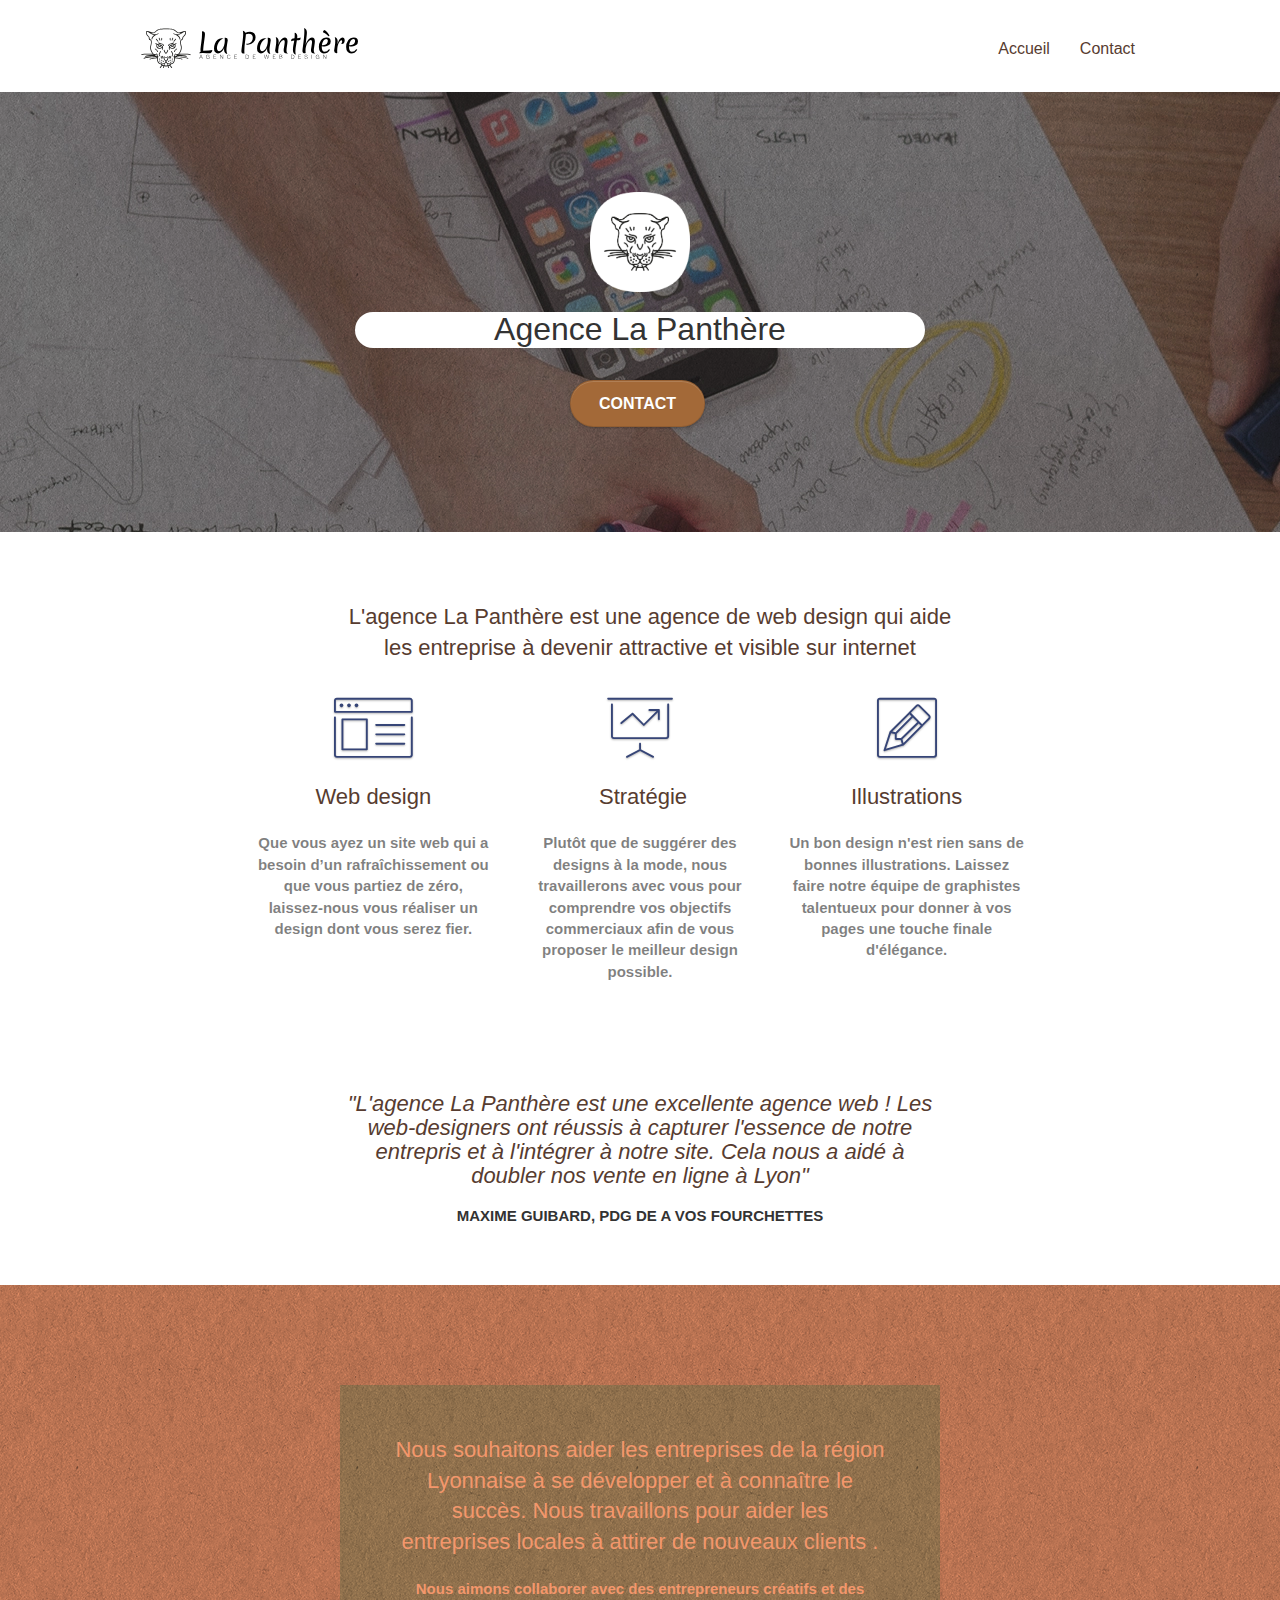
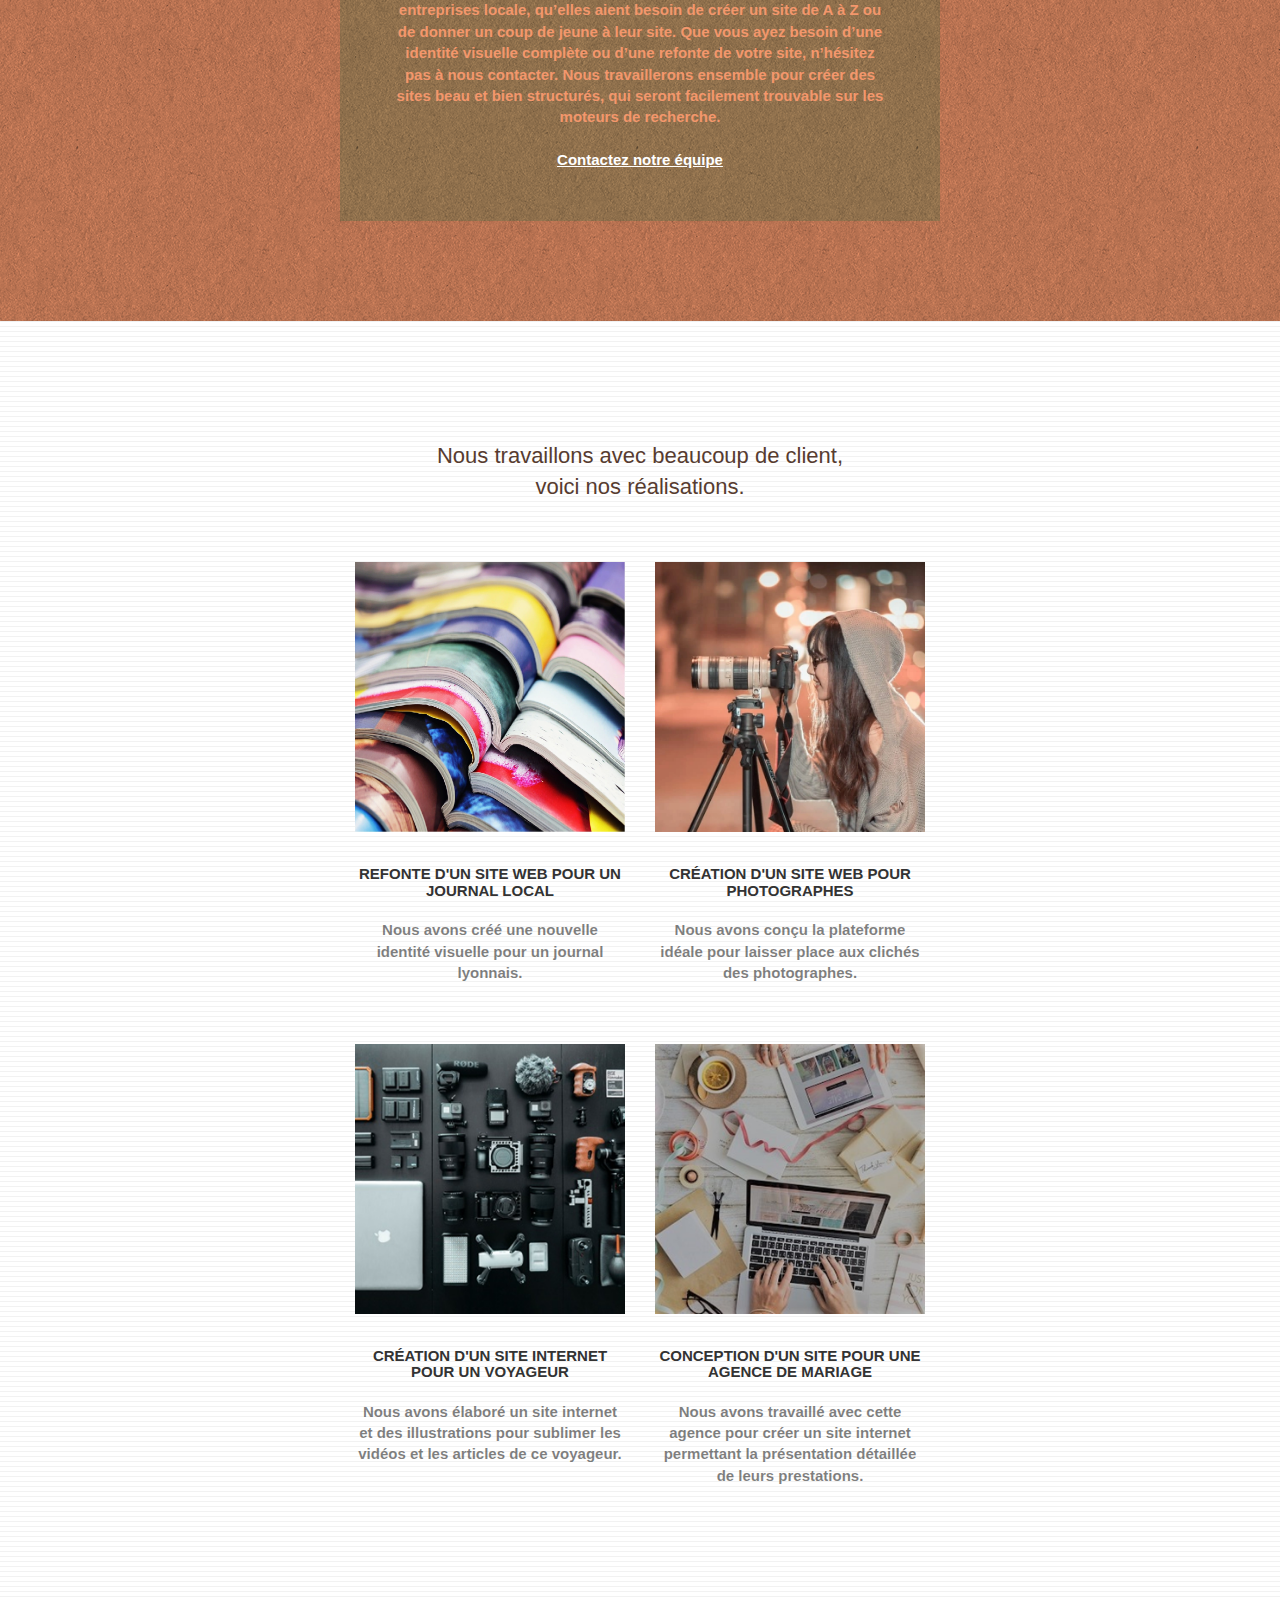
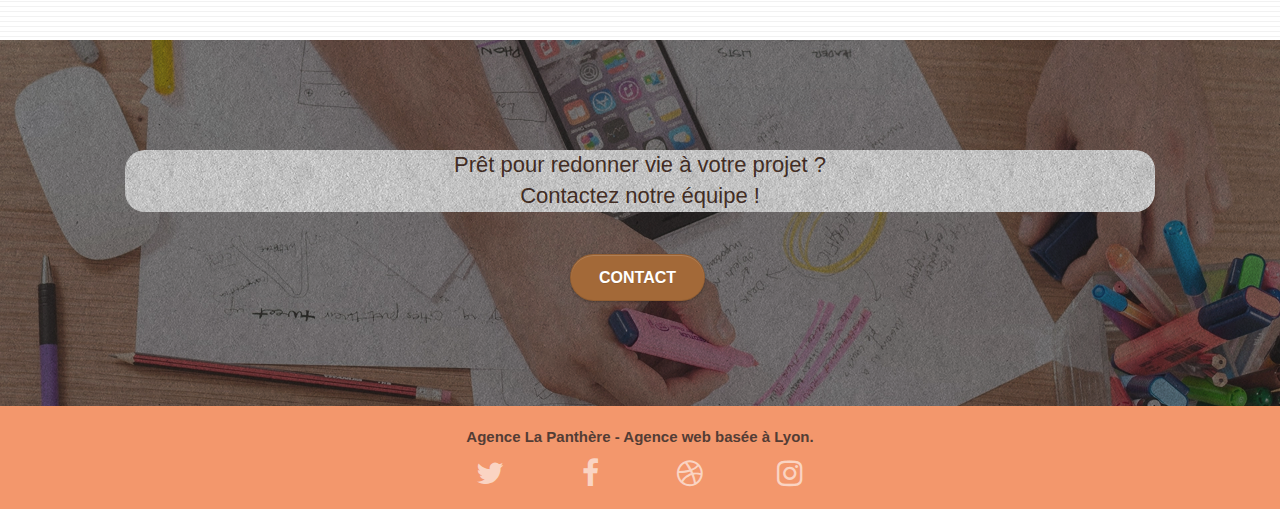
==== commit 3c772f6b: "modification des contraste de couleurs" ====
--- a/index.html
+++ b/index.html
@@ -67,7 +67,7 @@
 		<div class="row tight-width-whitespace">
 			<div class="col-sm-12">
 				<img src="img/logo.png" class="center-block image-resize-mode" width="100" alt="Agence La Panthère, agence web paris, création logo paris" />
-				<h1 class="text-center hero-bloc-text tc-white ">
+				<h1 class="text-center hero-bloc-text titre">
 					Agence La Panthère
 				</h1>
 				<div class="text-center">
@@ -214,7 +214,7 @@
 <div class="bloc bgc-dark-slate-blue bg-banniere d-bloc bloc-bg-texture texture-paper" id="bloc-5-cta">
 	<div class="container bloc-lg">
 		<div class="row">
-			<h2 class="mg-md text-center tc-white">
+			<h2 class="mg-md text-center titre">
 				Prêt pour redonner vie à votre projet ?<br>Contactez notre équipe !
 			</h2>
 			<div class="col-sm-12 text-center">
--- a/style.min.css
+++ b/style.min.css
@@ -1 +1 @@
-::placeholder{color:#000;padding-top:5px;font-size:.9rem}body{margin:0;padding:0;background:#fff;overflow-x:hidden;-webkit-font-smoothing:antialiased;-moz-osx-font-smoothing:grayscale}a,button{transition:all .3s ease-in-out;outline:0!important}a:hover{text-decoration:none;cursor:pointer}#page-loading-blocs-notifaction{position:fixed;top:0;bottom:0;width:100%;z-index:100000;background:#fff url("img/pageload-spinner.gif") no-repeat center center}.italique{font-style:italic;line-height:2.4rem}.bloc{width:100%;clear:both;background:50% 50% no-repeat;padding:0 50px;-webkit-background-size:cover;-moz-background-size:cover;-o-background-size:cover;background-size:cover;position:relative}.bloc .container{padding-left:0;padding-right:0}.bloc-lg{padding:100px 50px}.bloc-md{padding:50px}.bloc-sm{padding:20px 50px}.bg-b-edge,.bg-bl-edge,.bg-br-edge,.bg-center,.bg-l-edge,.bg-r-edge,.bg-repeat,.bg-t-edge,.bg-tl-edge,.bg-tr-edge{-webkit-background-size:auto!important;-moz-background-size:auto!important;-o-background-size:auto!important;background-size:auto!important}.bg-repeat{background:repeat}.bg-t-edge{background:top no-repeat}.bloc-bg-texture::before{content:"";background-size:2px 2px;position:absolute;top:0;bottom:0;left:0;right:0}.texture-paper::before{background:url("img/texture-paper.png");background-size:280px 280px}.b-parallax{background-attachment:fixed}.d-bloc{color:rgba(255,255,255,.7)}.d-bloc button:hover{color:rgba(255,255,255,.9)}.d-bloc .icon-round,.d-bloc .icon-rounded,.d-bloc .icon-semi-rounded-a,.d-bloc .icon-semi-rounded-b,.d-bloc .icon-square{border-color:rgba(255,255,255,.9)}.d-bloc .divider-h span{border-color:rgba(255,255,255,.2)}.d-bloc .a-btn,.d-bloc .navbar a,.d-bloc .navbar-brand,.d-bloc a .icon-lg,.d-bloc a .icon-md,.d-bloc a .icon-sm,.d-bloc a .icon-xl,.d-bloc h1 a,.d-bloc h2 a,.d-bloc h3 a,.d-bloc h4 a,.d-bloc h5 a,.d-bloc h6 a,.d-bloc p a{color:rgba(255,255,255,.6)}.d-bloc .a-btn:hover,.d-bloc .navbar a:hover,.d-bloc .navbar-brand:hover,.d-bloc a:hover .icon-lg,.d-bloc a:hover .icon-md,.d-bloc a:hover .icon-sm,.d-bloc a:hover .icon-xl,.d-bloc h1 a:hover,.d-bloc h2 a:hover,.d-bloc h3 a:hover,.d-bloc h4 a:hover,.d-bloc h5 a:hover,.d-bloc h6 a:hover,.d-bloc p a:hover{color:#fff}.d-bloc .navbar-toggle .icon-bar{background:#fff}.d-bloc .btn-wire,.d-bloc .btn-wire:hover{color:#fff;border-color:#fff}.d-bloc .panel{color:rgba(0,0,0,.5)}.d-bloc .panel button:hover{color:rgba(0,0,0,.7)}.d-bloc .panel icon{border-color:rgba(0,0,0,.7)}.d-bloc .panel .divider-h span{border-color:rgba(0,0,0,.1)}.d-bloc .panel .a-btn{color:rgba(0,0,0,.6)}.d-bloc .panel .a-btn:hover{color:#000}.d-bloc .panel .btn-wire,.d-bloc .panel .btn-wire:hover{color:rgba(0,0,0,.7);border-color:rgba(0,0,0,.3)}.d-bloc .panel,.l-bloc{color:rgba(0,0,0,.5)}.d-bloc .panel button:hover,.l-bloc button:hover{color:rgba(0,0,0,.7)}.l-bloc .icon-round,.l-bloc .icon-rounded,.l-bloc .icon-semi-rounded-a,.l-bloc .icon-semi-rounded-b,.l-bloc .icon-square{border-color:rgba(0,0,0,.7)}.d-bloc .panel .divider-h span,.l-bloc .divider-h span{border-color:rgba(0,0,0,.1)}.d-bloc .panel .a-btn,.l-bloc .a-btn,.l-bloc .navbar a,.l-bloc .navbar-brand,.l-bloc a .icon-lg,.l-bloc a .icon-md,.l-bloc a .icon-sm,.l-bloc a .icon-xl,.l-bloc h1 a,.l-bloc h2 a,.l-bloc h3 a,.l-bloc h4 a,.l-bloc h5 a,.l-bloc h6 a,.l-bloc p a{color:rgba(0,0,0,.6)}.d-bloc .panel .a-btn:hover,.l-bloc .a-btn:hover,.l-bloc .navbar a:hover,.l-bloc .navbar-brand:hover,.l-bloc a:hover .icon-lg,.l-bloc a:hover .icon-md,.l-bloc a:hover .icon-sm,.l-bloc a:hover .icon-xl,.l-bloc h1 a:hover,.l-bloc h2 a:hover,.l-bloc h3 a:hover,.l-bloc h4 a:hover,.l-bloc h5 a:hover,.l-bloc h6 a:hover,.l-bloc p a:hover{color:#000}.l-bloc .navbar-toggle .icon-bar{color:rgba(0,0,0,.6)}.d-bloc .panel .btn-wire,.d-bloc .panel .btn-wire:hover,.l-bloc .btn-wire,.l-bloc .btn-wire:hover{color:rgba(0,0,0,.7);border-color:rgba(0,0,0,.3)}.voffset{margin-top:30px}.voffset-lg{margin-top:80px}.row-no-gutters{margin-right:0;margin-left:0}.row.row-no-gutters>[class*=" col-"],.row.row-no-gutters>[class^=col-]{padding-right:0;padding-left:0}#bloc-1-hero h1{font-size:32px}.navbar{margin-bottom:0;z-index:1}.navbar-brand{height:auto;padding:3px 15px;font-size:25px;font-weight:400;font-weight:600;line-height:44px}.navbar-brand img{max-height:200px;margin:0 5px 0 0;display:inline}.navbar-brand img[src$=svg]{min-width:100px}.nav-center .navbar-brand img{margin:0}.navbar .nav{padding-top:2px;margin-right:-16px;float:right;z-index:1}.nav>li{float:left;margin-top:4px;font-size:16px}.navbar-nav .open .dropdown-menu>li>a{text-align:inherit}.nav>li a:focus,.nav>li a:hover{background:0 0}.navbar-toggle{margin:10px 10px 0 0;border:0}.navbar-toggle:hover{background:0 0!important}.navbar-toggle .icon-bar{background-color:rgba(0,0,0,.5);width:26px}.nav-invert .navbar .nav{float:left}.nav-invert .navbar-brand,.nav-invert .navbar-header{float:right;position:relative;z-index:2}@media (min-width:768px){.site-navigation{position:absolute;top:50%;right:20px;transform:translate(0,-50%);-webkit-transform:translateY(-50%)}.nav>li .dropdown-menu a,.nav>li .dropdown-menu a:hover{color:#484848}.nav-invert .site-navigation{left:0;right:0}.nav-center{text-align:center}.nav-center .navbar-header{width:100%}.nav-center .nav>li,.nav-center .navbar-brand,.nav-center .navbar-header{float:none;display:inline-block}.nav-center .site-navigation{position:relative;width:100%;right:0;margin-right:0;margin-top:20px}.nav-center.mini-nav .navbar-toggle{float:none;margin:10px auto 0}}.nav>li>.dropdown a{background:0 0!important;display:block;padding:14px 15px}nav .caret{margin:0 5px}.dropdown-menu .dropdown-menu{top:-8px;left:100%}.dropdown-menu .dropmenu-flow-right{top:100%;left:0;margin-left:-1px;border-top-left-radius:0;border-top-right-radius:0}.dropdown-menu .dropdown span{border:4px solid #000;border-top-color:transparent;border-right-color:transparent;border-bottom-color:transparent;margin:6px -5px 0 0!important;float:right}.mg-md{margin-top:10px;margin-bottom:20px}.mg-lg{margin-top:10px;margin-bottom:40px}.btn{margin:0 5px 5px 0}.btn.pull-right{margin:0 0 5px 5px}.btn-d,.btn-d:focus,.btn-d:hover{color:#fff;background:rgba(0,0,0,.3)}button{outline:0!important}.btn-rd{border-radius:40px}.btn-clean{border:1px solid rgba(0,0,0,.08);border-bottom-color:rgba(0,0,0,.1);text-shadow:0 1px 0 rgba(0,0,1,.1);box-shadow:0 1px 3px rgba(0,0,1,.25),inset 0 1px 0 0 rgba(255,255,255,.15)}.icon-md{font-size:30px!important}.icon-lg{font-size:60px!important}.sm-shadow{text-shadow:0 1px 2px rgba(0,0,0,.3)}.panel-sq,.panel-sq .panel-footer,.panel-sq .panel-heading{border-radius:0}.panel-rd{border-radius:30px}.panel-rd .panel-heading{border-radius:29px 29px 0 0}.panel-rd .panel-footer{border-radius:0 0 29px 29px}.form-control{border-color:rgba(0,0,0,.1);box-shadow:none}.scrollToTop{width:40px;height:40px;position:fixed;bottom:20px;right:20px;opacity:0;z-index:500;transition:all .3s ease-in-out}.scrollToTop span{margin-top:6px}.showScrollTop{font-size:14px;opacity:1}a[data-lightbox]{position:relative;display:block;text-align:center}a[data-lightbox]:hover::before{content:"+";font-family:HelveticaNeue-Light,"Helvetica Neue Light","Helvetica Neue",Helvetica,Arial;font-size:32px;width:50px;height:50px;margin-left:-25px;border-radius:50%;background:rgba(0,0,0,.6);color:#fff;font-weight:100;z-index:1;position:absolute;top:50%;transform:translateY(-50%);-webkit-transform:translateY(-50%)}a[data-lightbox]:hover img{opacity:.6;-webkit-animation-fill-mode:none;animation-fill-mode:none}#lightbox-modal{display:flex;align-items:center}#lightbox-modal .modal-dialog{width:90%;max-width:900px;margin:0 auto 0}#lightbox-modal .modal-dialog img{max-height:90vh;margin:0 auto}.lightbox-caption{padding:20px;color:#fff;background:rgba(0,0,0,.5);position:absolute;left:15px;right:15px;bottom:5px}.close-lightbox{color:#fff;font-size:30px;position:absolute;top:20px;right:20px;z-index:20;background:rgba(0,0,0,.5);border:none;line-height:30px;padding:0 9px 5px;opacity:.3}.close-lightbox:hover,.next-lightbox:hover,.prev-lightbox:hover{opacity:1;color:#fff}.next-lightbox,.prev-lightbox{font-size:20px;color:rgba(255,255,255,.9);background:rgba(0,0,0,.5);transition:all .2s ease-in-out;position:absolute;top:45%;z-index:1;opacity:.4}.next-lightbox{padding:6px 8px 1px 13px;right:25px}.prev-lightbox{padding:6px 13px 1px 10px;left:25px}.snapshot-lb .modal-body{padding-bottom:45px}.snapshot-lb .lightbox-caption{padding:0;color:rgba(0,0,0,.5);background:0 0}.btn,a,h1,h2,h3,h4,h5,h6,label{font-family:helvetica;font-weight:400;color:#573c30!important}label{font-size:1.3rem}.container{max-width:1000px}.hero-bloc-text{font-size:38px}.hero-bloc-text-sub{font-size:36px}.statement-bloc-text{line-height:26px;font-style:italic;font-size:20px;text-align:center;font-weight:lighter;max-width:520px;margin:auto auto auto auto}p{font-size:1.5rem;font-weight:700}.center{display:block;text-align:center;margin-left:2rem}.tight-width-whitespace{max-width:600px;margin:auto auto auto auto}.h1{font-size:20px;font-family:"Open Sans"}.cta-hero{margin-top:22px;color:#fff!important;text-transform:uppercase;padding:12px 28px 12px 28px;font-size:16px;font-weight:700}.social{max-width:400px;margin:auto auto auto auto}h2{font-size:22px;line-height:1.4em}h3{font-size:15px;text-transform:uppercase;font-weight:700;color:#333!important}.med-width-whitespace{max-width:800px;margin:auto auto auto auto;box-shadow:0 0 0 #000}h1{color:#333!important}h4{color:#333!important}.icons{margin-bottom:14px;margin-top:24px}.opium{color:#533d35!important}.portfolio-thumb{margin-bottom:24px}.portfolio-row{margin-bottom:44px;margin-top:50px}.avatar{box-shadow:0 4px 9px rgba(0,0,0,.3)}.black-background{background-color:rgba(165,147,99,.7);padding:40px 40px 40px 40px}.bold-link{font-weight:900;text-decoration:underline!important}.bgc-white{background-color:#fff}.bgc-dark-slate-blue{background-color:#364577}.bgc-atomic-tangerine{background-color:#f3976c}.tc-white{color:#f3976c!important}.btn-atomic-tangerine{background:#a36938;color:#fff!important}.btn-atomic-tangerine:hover{background:#c27956!important;color:#fff!important}.ltc-white{color:#fff!important}.ltc-white:hover{color:#ccc!important}.ltc-atomic-tangerine{color:#f3976c!important}.ltc-atomic-tangerine:hover{color:#c27956!important}.icon-dark-slate-blue{color:#364577!important;border-color:#364577!important}.bg-dots-bg{background-image:url("img/dots-bg.png")}.bg-lines-h2-bg{background-image:url("img/lines-h2-bg.png")}.bg-banniere{background-image:url("img/webp/agence-la-panthere.webp")}.bg-presentation{background-image:url("img/webp/image-de-presentation.webp")}@media (max-width:1024px){.bloc{padding-left:20px;padding-right:20px}.bloc-tile-2.full-width-bloc .container,.bloc-tile-3.full-width-bloc .container,.bloc-tile-4.full-width-bloc .container,.bloc.full-width-bloc{padding-left:0;padding-right:0}}@media (max-width:992px) and (min-width:768px){.navbar .nav{max-width:80%}.nav-center.navbar .nav{max-width:100%}}@media only screen and (min-width:768px) and (max-width:1024px) and (orientation:landscape){.b-parallax{background-attachment:scroll}}@media only screen and (min-width:1024px) and (max-width:1366px) and (-webkit-min-device-pixel-ratio:1.5){.b-parallax{background-attachment:scroll}}@media (max-width:991px){.container{width:100%}.b-parallax{background-attachment:scroll}#hero-bloc,.page-container{overflow-x:hidden;position:relative}.bloc-group,.bloc-group .bloc{display:block;width:100%}.bloc-fill-screen .fill-bloc-bottom-edge,.bloc-fill-screen .fill-bloc-top-edge{padding:0 20px}}@media (max-width:767px){.page-container{overflow-x:hidden;position:relative}#disqus_thread,h1,h2,h3,h4,h5,h6,p{padding-left:10px!important;padding-right:10px!important}.b-parallax{background-attachment:scroll}.navbar .nav{padding-top:0;border-top:1px solid rgba(0,0,0,.2);float:none!important}.navbar.row{margin-left:0;margin-right:0}.site-navigation{position:inherit;transform:none;-webkit-transform:none;-ms-transform:none}.nav>li{margin-top:0;border-bottom:1px solid rgba(0,0,0,.1);background:rgba(0,0,0,.05);text-align:left;padding-left:15px;width:100%}.nav>li:hover{background:rgba(0,0,0,.08)}.dropdown .dropdown a .caret{float:none;margin:5px 0 0 10px!important;border:4px solid #000;border-bottom-color:transparent;border-right-color:transparent;border-left-color:transparent}#hero-bloc .navbar .nav{background:rgba(0,0,0,.8)}#hero-bloc .navbar .nav a{color:rgba(255,255,255,.6)}.hero{padding:50px 0}.hero-nav{left:-1px;right:-1px}.navbar-collapse{padding:0;overflow-x:hidden;-webkit-box-shadow:none;box-shadow:none}.navbar-brand img{max-height:40px;width:auto}.nav-invert .navbar-header{float:none;width:100%}.nav-invert .navbar-toggle{float:left;margin-left:10px}.bloc{padding-left:0;padding-right:0}.bloc-lg,.bloc-xl,.bloc-xxl{padding:40px 0}.bloc-md,.bloc-sm{padding-left:0;padding-right:0}.bloc-fill-screen .fill-bloc-bottom-edge,.bloc-fill-screen .fill-bloc-top-edge,.bloc-tile-2 .container,.bloc-tile-3 .container,.bloc-tile-4 .container{padding-left:0;padding-right:0}.a-block{padding:0 10px}.btn-dwn{display:none}.voffset{margin-top:5px}.voffset-md{margin-top:20px}.voffset-lg{margin-top:30px}form{padding:5px}.close-lightbox{display:inline-block}.blocsapp-device-iphone5{background-size:216px 425px;padding-top:60px;width:216px;height:425px}.blocsapp-device-iphone5 img{width:180px;height:320px}}@media (max-width:400px){.bloc{padding-left:0;padding-right:0}}@media (max-width:767px){.bloc-mob-center-text{text-align:center}}+::placeholder{color:#000;padding-top:5px;font-size:.9rem}body{margin:0;padding:0;background:#fff;overflow-x:hidden;-webkit-font-smoothing:antialiased;-moz-osx-font-smoothing:grayscale}a,button{transition:all .3s ease-in-out;outline:0!important}a:hover{text-decoration:none;cursor:pointer}#page-loading-blocs-notifaction{position:fixed;top:0;bottom:0;width:100%;z-index:100000;background:#fff url("img/pageload-spinner.gif") no-repeat center center}.italique{font-style:italic;line-height:2.4rem}.bloc{width:100%;clear:both;background:50% 50% no-repeat;padding:0 50px;-webkit-background-size:cover;-moz-background-size:cover;-o-background-size:cover;background-size:cover;position:relative}.bloc .container{padding-left:0;padding-right:0}.bloc-lg{padding:100px 50px}.bloc-md{padding:50px}.bloc-sm{padding:20px 50px}.bg-b-edge,.bg-bl-edge,.bg-br-edge,.bg-center,.bg-l-edge,.bg-r-edge,.bg-repeat,.bg-t-edge,.bg-tl-edge,.bg-tr-edge{-webkit-background-size:auto!important;-moz-background-size:auto!important;-o-background-size:auto!important;background-size:auto!important}.bg-repeat{background:repeat}.bg-t-edge{background:top no-repeat}.bloc-bg-texture::before{content:"";background-size:2px 2px;position:absolute;top:0;bottom:0;left:0;right:0}.titre{background:#fff;border-radius:20px}.texture-paper::before{background:url("img/texture-paper.png");background-size:280px 280px}.b-parallax{background-attachment:fixed}.d-bloc{color:rgba(255,255,255,.7)}.d-bloc button:hover{color:rgba(255,255,255,.9)}.d-bloc .icon-round,.d-bloc .icon-rounded,.d-bloc .icon-semi-rounded-a,.d-bloc .icon-semi-rounded-b,.d-bloc .icon-square{border-color:rgba(255,255,255,.9)}.d-bloc .divider-h span{border-color:rgba(255,255,255,.2)}.d-bloc .a-btn,.d-bloc .navbar a,.d-bloc .navbar-brand,.d-bloc a .icon-lg,.d-bloc a .icon-md,.d-bloc a .icon-sm,.d-bloc a .icon-xl,.d-bloc h1 a,.d-bloc h2 a,.d-bloc h3 a,.d-bloc h4 a,.d-bloc h5 a,.d-bloc h6 a,.d-bloc p a{color:rgba(255,255,255,.6)}.d-bloc .a-btn:hover,.d-bloc .navbar a:hover,.d-bloc .navbar-brand:hover,.d-bloc a:hover .icon-lg,.d-bloc a:hover .icon-md,.d-bloc a:hover .icon-sm,.d-bloc a:hover .icon-xl,.d-bloc h1 a:hover,.d-bloc h2 a:hover,.d-bloc h3 a:hover,.d-bloc h4 a:hover,.d-bloc h5 a:hover,.d-bloc h6 a:hover,.d-bloc p a:hover{color:#fff}.d-bloc .navbar-toggle .icon-bar{background:#fff}.d-bloc .btn-wire,.d-bloc .btn-wire:hover{color:#fff;border-color:#fff}.d-bloc .panel{color:rgba(0,0,0,.5)}.d-bloc .panel button:hover{color:rgba(0,0,0,.7)}.d-bloc .panel icon{border-color:rgba(0,0,0,.7)}.d-bloc .panel .divider-h span{border-color:rgba(0,0,0,.1)}.d-bloc .panel .a-btn{color:rgba(0,0,0,.6)}.d-bloc .panel .a-btn:hover{color:#000}.d-bloc .panel .btn-wire,.d-bloc .panel .btn-wire:hover{color:rgba(0,0,0,.7);border-color:rgba(0,0,0,.3)}.d-bloc .panel,.l-bloc{color:rgba(0,0,0,.5)}.d-bloc .panel button:hover,.l-bloc button:hover{color:rgba(0,0,0,.7)}.l-bloc .icon-round,.l-bloc .icon-rounded,.l-bloc .icon-semi-rounded-a,.l-bloc .icon-semi-rounded-b,.l-bloc .icon-square{border-color:rgba(0,0,0,.7)}.d-bloc .panel .divider-h span,.l-bloc .divider-h span{border-color:rgba(0,0,0,.1)}.d-bloc .panel .a-btn,.l-bloc .a-btn,.l-bloc .navbar a,.l-bloc .navbar-brand,.l-bloc a .icon-lg,.l-bloc a .icon-md,.l-bloc a .icon-sm,.l-bloc a .icon-xl,.l-bloc h1 a,.l-bloc h2 a,.l-bloc h3 a,.l-bloc h4 a,.l-bloc h5 a,.l-bloc h6 a,.l-bloc p a{color:rgba(0,0,0,.6)}.d-bloc .panel .a-btn:hover,.l-bloc .a-btn:hover,.l-bloc .navbar a:hover,.l-bloc .navbar-brand:hover,.l-bloc a:hover .icon-lg,.l-bloc a:hover .icon-md,.l-bloc a:hover .icon-sm,.l-bloc a:hover .icon-xl,.l-bloc h1 a:hover,.l-bloc h2 a:hover,.l-bloc h3 a:hover,.l-bloc h4 a:hover,.l-bloc h5 a:hover,.l-bloc h6 a:hover,.l-bloc p a:hover{color:#000}.l-bloc .navbar-toggle .icon-bar{color:rgba(0,0,0,.6)}.d-bloc .panel .btn-wire,.d-bloc .panel .btn-wire:hover,.l-bloc .btn-wire,.l-bloc .btn-wire:hover{color:rgba(0,0,0,.7);border-color:rgba(0,0,0,.3)}.voffset{margin-top:30px}.voffset-lg{margin-top:80px}.row-no-gutters{margin-right:0;margin-left:0}.row.row-no-gutters>[class*=" col-"],.row.row-no-gutters>[class^=col-]{padding-right:0;padding-left:0}#bloc-1-hero h1{font-size:32px}.navbar{margin-bottom:0;z-index:1}.navbar-brand{height:auto;padding:3px 15px;font-size:25px;font-weight:400;font-weight:600;line-height:44px}.navbar-brand img{max-height:200px;margin:0 5px 0 0;display:inline}.navbar-brand img[src$=svg]{min-width:100px}.nav-center .navbar-brand img{margin:0}.navbar .nav{padding-top:2px;margin-right:-16px;float:right;z-index:1}.nav>li{float:left;margin-top:4px;font-size:16px}.navbar-nav .open .dropdown-menu>li>a{text-align:inherit}.nav>li a:focus,.nav>li a:hover{background:0 0}.navbar-toggle{margin:10px 10px 0 0;border:0}.navbar-toggle:hover{background:0 0!important}.navbar-toggle .icon-bar{background-color:rgba(0,0,0,.5);width:26px}.nav-invert .navbar .nav{float:left}.nav-invert .navbar-brand,.nav-invert .navbar-header{float:right;position:relative;z-index:2}@media (min-width:768px){.site-navigation{position:absolute;top:50%;right:20px;transform:translate(0,-50%);-webkit-transform:translateY(-50%)}.nav>li .dropdown-menu a,.nav>li .dropdown-menu a:hover{color:#484848}.nav-invert .site-navigation{left:0;right:0}.nav-center{text-align:center}.nav-center .navbar-header{width:100%}.nav-center .nav>li,.nav-center .navbar-brand,.nav-center .navbar-header{float:none;display:inline-block}.nav-center .site-navigation{position:relative;width:100%;right:0;margin-right:0;margin-top:20px}.nav-center.mini-nav .navbar-toggle{float:none;margin:10px auto 0}}.nav>li>.dropdown a{background:0 0!important;display:block;padding:14px 15px}nav .caret{margin:0 5px}.dropdown-menu .dropdown-menu{top:-8px;left:100%}.dropdown-menu .dropmenu-flow-right{top:100%;left:0;margin-left:-1px;border-top-left-radius:0;border-top-right-radius:0}.dropdown-menu .dropdown span{border:4px solid #000;border-top-color:transparent;border-right-color:transparent;border-bottom-color:transparent;margin:6px -5px 0 0!important;float:right}.mg-md{margin-top:10px;margin-bottom:20px}.mg-lg{margin-top:10px;margin-bottom:40px}.btn{margin:0 5px 5px 0}.btn.pull-right{margin:0 0 5px 5px}.btn-d,.btn-d:focus,.btn-d:hover{color:#fff;background:rgba(0,0,0,.3)}button{outline:0!important}.btn-rd{border-radius:40px}.btn-clean{border:1px solid rgba(0,0,0,.08);border-bottom-color:rgba(0,0,0,.1);text-shadow:0 1px 0 rgba(0,0,1,.1);box-shadow:0 1px 3px rgba(0,0,1,.25),inset 0 1px 0 0 rgba(255,255,255,.15)}.icon-md{font-size:30px!important}.icon-lg{font-size:60px!important}.sm-shadow{text-shadow:0 1px 2px rgba(0,0,0,.3)}.panel-sq,.panel-sq .panel-footer,.panel-sq .panel-heading{border-radius:0}.panel-rd{border-radius:30px}.panel-rd .panel-heading{border-radius:29px 29px 0 0}.panel-rd .panel-footer{border-radius:0 0 29px 29px}.form-control{border-color:rgba(0,0,0,.1);box-shadow:none}.scrollToTop{width:40px;height:40px;position:fixed;bottom:20px;right:20px;opacity:0;z-index:500;transition:all .3s ease-in-out}.scrollToTop span{margin-top:6px}.showScrollTop{font-size:14px;opacity:1}a[data-lightbox]{position:relative;display:block;text-align:center}a[data-lightbox]:hover::before{content:"+";font-family:HelveticaNeue-Light,"Helvetica Neue Light","Helvetica Neue",Helvetica,Arial;font-size:32px;width:50px;height:50px;margin-left:-25px;border-radius:50%;background:rgba(0,0,0,.6);color:#fff;font-weight:100;z-index:1;position:absolute;top:50%;transform:translateY(-50%);-webkit-transform:translateY(-50%)}a[data-lightbox]:hover img{opacity:.6;-webkit-animation-fill-mode:none;animation-fill-mode:none}#lightbox-modal{display:flex;align-items:center}#lightbox-modal .modal-dialog{width:90%;max-width:900px;margin:0 auto 0}#lightbox-modal .modal-dialog img{max-height:90vh;margin:0 auto}.lightbox-caption{padding:20px;color:#fff;background:rgba(0,0,0,.5);position:absolute;left:15px;right:15px;bottom:5px}.close-lightbox{color:#fff;font-size:30px;position:absolute;top:20px;right:20px;z-index:20;background:rgba(0,0,0,.5);border:none;line-height:30px;padding:0 9px 5px;opacity:.3}.close-lightbox:hover,.next-lightbox:hover,.prev-lightbox:hover{opacity:1;color:#fff}.next-lightbox,.prev-lightbox{font-size:20px;color:rgba(255,255,255,.9);background:rgba(0,0,0,.5);transition:all .2s ease-in-out;position:absolute;top:45%;z-index:1;opacity:.4}.next-lightbox{padding:6px 8px 1px 13px;right:25px}.prev-lightbox{padding:6px 13px 1px 10px;left:25px}.snapshot-lb .modal-body{padding-bottom:45px}.snapshot-lb .lightbox-caption{padding:0;color:rgba(0,0,0,.5);background:0 0}.btn,a,h2,h3,h4,h5,h6,label{font-family:helvetica;font-weight:400;color:#573c30!important}label{font-size:1.3rem}.container{max-width:1000px}.hero-bloc-text{font-size:38px}.hero-bloc-text-sub{font-size:36px}.statement-bloc-text{line-height:26px;font-style:italic;font-size:20px;text-align:center;font-weight:lighter;max-width:520px;margin:auto auto auto auto}p{font-size:1.5rem;font-weight:700}.center{display:block;text-align:center;margin-left:2rem}.tight-width-whitespace{max-width:600px;margin:auto auto auto auto}.h1{font-size:20px;font-family:"Open Sans"}.cta-hero{margin-top:22px;color:#fff!important;text-transform:uppercase;padding:12px 28px 12px 28px;font-size:16px;font-weight:700}.social{max-width:400px;margin:auto auto auto auto}h2{font-size:22px;line-height:1.4em}h3{font-size:15px;text-transform:uppercase;font-weight:700;color:#333!important}.med-width-whitespace{max-width:800px;margin:auto auto auto auto;box-shadow:0 0 0 #000}h1{color:#333!important}h4{color:#333!important}.icons{margin-bottom:14px;margin-top:24px}.opium{color:#533d35!important}.portfolio-thumb{margin-bottom:24px}.portfolio-row{margin-bottom:44px;margin-top:50px}.avatar{box-shadow:0 4px 9px rgba(0,0,0,.3)}.black-background{background-color:rgba(165,147,99,.7);padding:40px 40px 40px 40px}.bold-link{font-weight:900;text-decoration:underline!important}.bgc-white{background-color:#fff}.bgc-dark-slate-blue{background-color:#364577}.bgc-atomic-tangerine{background-color:#f3976c}.tc-white{color:#f3976c!important}.btn-atomic-tangerine{background:#a36938;color:#fff!important}.btn-atomic-tangerine:hover{background:#c27956!important;color:#fff!important}.ltc-white{color:#fff!important}.ltc-white:hover{color:#ccc!important}.ltc-atomic-tangerine{color:#f3976c!important}.ltc-atomic-tangerine:hover{color:#c27956!important}.icon-dark-slate-blue{color:#364577!important;border-color:#364577!important}.bg-dots-bg{background-image:url("img/dots-bg.png")}.bg-lines-h2-bg{background-image:url("img/lines-h2-bg.png")}.bg-banniere{background-image:url("img/webp/agence-la-panthere.webp")}.bg-presentation{background-image:url("img/webp/image-de-presentation.webp")}@media (max-width:1024px){.bloc{padding-left:20px;padding-right:20px}.bloc-tile-2.full-width-bloc .container,.bloc-tile-3.full-width-bloc .container,.bloc-tile-4.full-width-bloc .container,.bloc.full-width-bloc{padding-left:0;padding-right:0}}@media (max-width:992px) and (min-width:768px){.navbar .nav{max-width:80%}.nav-center.navbar .nav{max-width:100%}}@media only screen and (min-width:768px) and (max-width:1024px) and (orientation:landscape){.b-parallax{background-attachment:scroll}}@media only screen and (min-width:1024px) and (max-width:1366px) and (-webkit-min-device-pixel-ratio:1.5){.b-parallax{background-attachment:scroll}}@media (max-width:991px){.container{width:100%}.b-parallax{background-attachment:scroll}#hero-bloc,.page-container{overflow-x:hidden;position:relative}.bloc-group,.bloc-group .bloc{display:block;width:100%}.bloc-fill-screen .fill-bloc-bottom-edge,.bloc-fill-screen .fill-bloc-top-edge{padding:0 20px}}@media (max-width:767px){.page-container{overflow-x:hidden;position:relative}#disqus_thread,h1,h2,h3,h4,h5,h6,p{padding-left:10px!important;padding-right:10px!important}.b-parallax{background-attachment:scroll}.navbar .nav{padding-top:0;border-top:1px solid rgba(0,0,0,.2);float:none!important}.navbar.row{margin-left:0;margin-right:0}.site-navigation{position:inherit;transform:none;-webkit-transform:none;-ms-transform:none}.nav>li{margin-top:0;border-bottom:1px solid rgba(0,0,0,.1);background:rgba(0,0,0,.05);text-align:left;padding-left:15px;width:100%}.nav>li:hover{background:rgba(0,0,0,.08)}.dropdown .dropdown a .caret{float:none;margin:5px 0 0 10px!important;border:4px solid #000;border-bottom-color:transparent;border-right-color:transparent;border-left-color:transparent}#hero-bloc .navbar .nav{background:rgba(0,0,0,.8)}#hero-bloc .navbar .nav a{color:rgba(255,255,255,.6)}.hero{padding:50px 0}.hero-nav{left:-1px;right:-1px}.navbar-collapse{padding:0;overflow-x:hidden;-webkit-box-shadow:none;box-shadow:none}.navbar-brand img{max-height:40px;width:auto}.nav-invert .navbar-header{float:none;width:100%}.nav-invert .navbar-toggle{float:left;margin-left:10px}.bloc{padding-left:0;padding-right:0}.bloc-lg,.bloc-xl,.bloc-xxl{padding:40px 0}.bloc-md,.bloc-sm{padding-left:0;padding-right:0}.bloc-fill-screen .fill-bloc-bottom-edge,.bloc-fill-screen .fill-bloc-top-edge,.bloc-tile-2 .container,.bloc-tile-3 .container,.bloc-tile-4 .container{padding-left:0;padding-right:0}.a-block{padding:0 10px}.btn-dwn{display:none}.voffset{margin-top:5px}.voffset-md{margin-top:20px}.voffset-lg{margin-top:30px}form{padding:5px}.close-lightbox{display:inline-block}.blocsapp-device-iphone5{background-size:216px 425px;padding-top:60px;width:216px;height:425px}.blocsapp-device-iphone5 img{width:180px;height:320px}}@media (max-width:400px){.bloc{padding-left:0;padding-right:0}}@media (max-width:767px){.bloc-mob-center-text{text-align:center}}